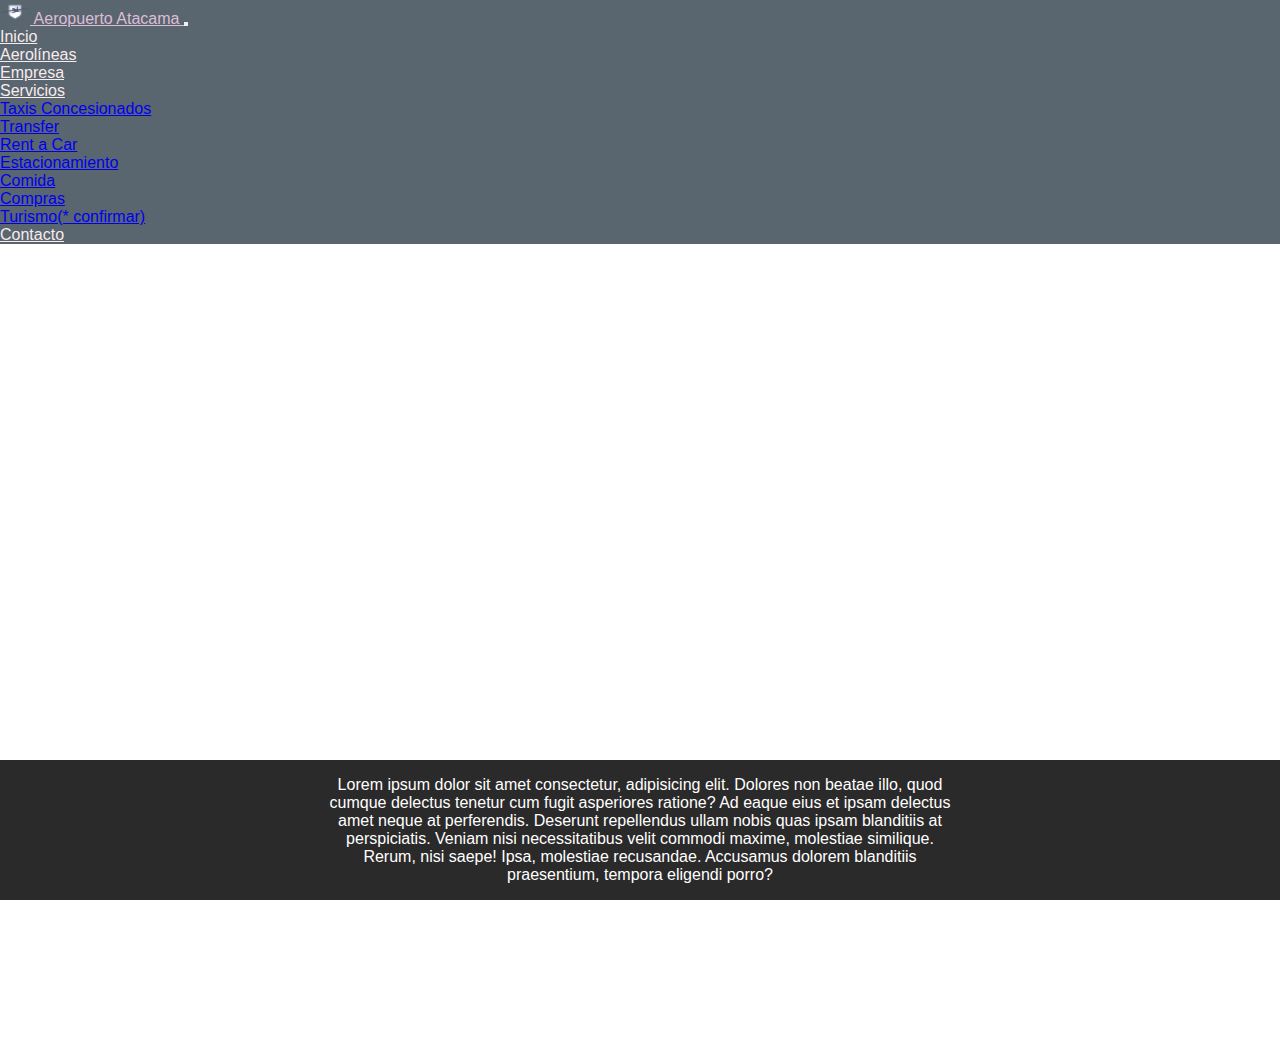
==== index.html @ 81ebadbf "22/06/2023 aeropuerto atacama" ====
<!DOCTYPE html>
<html lang="en">
<head>
    <meta charset="UTF-8">
    <meta name="viewport" content="width=device-width, initial-scale=1">
    <link rel="stylesheet" href="css/style.css">
    <link href="https://cdn.jsdelivr.net/npm/bootstrap@5.0.2/dist/css/bootstrap.min.css" rel="stylesheet" integrity="sha384-EVSTQN3/azprG1Anm3QDgpJLIm9Nao0Yz1ztcQTwFspd3yD65VohhpuuCOmLASjC" crossorigin="anonymous">
    <script src="https://cdn.jsdelivr.net/npm/bootstrap@5.0.2/dist/js/bootstrap.bundle.min.js" integrity="sha384-MrcW6ZMFYlzcLA8Nl+NtUVF0sA7MsXsP1UyJoMp4YLEuNSfAP+JcXn/tWtIaxVXM" crossorigin="anonymous"></script>
    <link rel="stylesheet" href="https://cdn.jsdelivr.net/npm/bootstrap-icons@1.10.2/font/bootstrap-icons.css" integrity="sha384-b6lVK+yci+bfDmaY1u0zE8YYJt0TZxLEAFyYSLHId4xoVvsrQu3INevFKo+Xir8e" crossorigin="anonymous">
    <title>Aeropuerto Atacama</title>
</head>
<body>
    <main class="main">
        <!-- Header / Parte superior-->
        <header class="header">
            <!-- NavBar / Menú de navegación-->
            <nav class="navbar navbar-expand-lg">
                <div class="container-fluid">
                    <!-- Damos logo y texto al menu -->
                  <a class="navbar-brand" href="#">
                    <img src="img/avion png.png" alt="" width="30" height="24" class="d-inline-block align-text-top"> Aeropuerto Atacama
                  </a>
                  <button class="navbar-toggler" type="button" data-bs-toggle="collapse" data-bs-target="#navbarSupportedContent" aria-controls="navbarSupportedContent" aria-expanded="false" aria-label="Toggle navigation">
                    <i class="bi bi-three-dots-vertical" style="color: white;;"></i>
                  </button>
                  <div class="collapse navbar-collapse" id="navbarSupportedContent">
                    <!-- Le damos las vista a navegar en el menu, inicio, Aerolineas, Emptresa, Servicios (servicios despliega un menu nuevo con varias opciones), Contacto -->
                    <ul class="navbar-nav ms-auto mb-2 mb-lg-0">
                      <li class="nav-item">
                        <a class="nav-link active" aria-current="page" href="index.html">Inicio</a>
                      </li>
                      <li class="nav-item">
                        <a class="nav-link active" href="aerolineas.html">Aerolíneas</a>
                      </li>
                      <li class="nav-item">
                        <a class="nav-link active" href="empresa.html">Empresa</a>
                      </li>
                      <li class="nav-item dropdown">
                        <a class="nav-link active dropdown-toggle" href="#" id="navbarDropdown" role="button" data-bs-toggle="dropdown" aria-expanded="false">
                          Servicios
                        </a>
                        <ul class="dropdown-menu" aria-labelledby="navbarDropdown">
                            <!-- Taxi, Transfer, RentACar, Estacionamiento, Comida, Compras -->
                        <li><a class="dropdown-item" href="taxis.html">Taxis Concesionados</a></li>
                        <li><a class="dropdown-item" href="transfer.html">Transfer</a></li>
                        <li><a class="dropdown-item" href="rentacar.html">Rent a Car</a></li>
                        <li><a class="dropdown-item" href="estacionamiento.html">Estacionamiento</a></li>
                        <li><a class="dropdown-item" href="comida.html">Comida</a></li>
                        <li><a class="dropdown-item" href="compras.html">Compras</a></li>
                        <li><a class="dropdown-item" href="turismo.html">Turismo(* confirmar)</a></li>
                        </ul>
                      </li>
                      <li class="nav-item">
                        <a class="nav-link active" href="contacto.html">Contacto</a>
                      </li>
                    </ul>
                  </div>
                </div>
            </nav>

        </header>
        <!-- Container con los 2 widgets-->
        <div class="container">
            <div class="row align-items-center">
                <div class="col">
                    <!-- Widget Avionio -->
                    <div class="avionio-widget">
                    <iframe frameborder="0" style="border:0; width: 100%; height: 95%; min-height: 650px; margin:0; padding:0;" src='https://www.avionio.com/widget/es/cpo/arrivals'></iframe></div>
                </div>
                    

                <div class="col">
                    <!-- Widget Reloj -->
                    <div class="cleanslate w24tz-current-time w24tz-middle" style="display: inline-block !important; visibility: hidden !important; min-width:300px !important; min-height:145px !important;"><p><a href="//24timezones.com/es_reloj/chile_copiapo_hora.php" style="text-decoration: none" class="clock24" id="tz24-1686928760-c211286-eyJob3VydHlwZSI6MTIsInNob3dkYXRlIjoiMSIsInNob3dzZWNvbmRzIjoiMSIsImNvbnRhaW5lcl9pZCI6ImNsb2NrX2Jsb2NrX2NiNjQ4YzdkNzhkNzBhMiIsInR5cGUiOiJkYiIsImxhbmciOiJlcyJ9" title="hora actual Copiapó" target="_blank" rel="nofollow">Copiapó</a></p><div id="clock_block_cb648c7d78d70a2"></div></div>
                    <script type="text/javascript" src="//w.24timezones.com/l.js" async></script>
                </div>
            </div>
        </div>

        <!-- Footer -->
        <footer class="footer">
            <p>
                Lorem ipsum dolor sit amet consectetur, adipisicing elit. Dolores non beatae illo, quod cumque delectus tenetur cum fugit asperiores ratione? Ad eaque eius et ipsam delectus amet neque at perferendis.
                Deserunt repellendus ullam nobis quas ipsam blanditiis at perspiciatis. Veniam nisi necessitatibus velit commodi maxime, molestiae similique. Rerum, nisi saepe! Ipsa, molestiae recusandae. Accusamus dolorem blanditiis praesentium, tempora eligendi porro?
            </p>
        </footer>

    </main>
</body>
</html>
---- css/style.css ----
* {
    margin: 0;
    padding: 0;
    box-sizing: border-box;
    font-family: sans-serif;
  }
  

.navbar{
    background-color: #59656F;
}
.navbar-text,
.navbar-brand,
.nav-link.active {
    color: #F7EBEC;
}

.navbar-text,
.navbar-brand,
.nav-link.active:hover {
    color: #DDBDD5;
}

.footer {
    background-color: grey;
    position: absolute;
    bottom: 0;
    width: 100%;
    height: 140px;
    background-color: rgb(43, 42, 42);
    align-items: center;
    justify-content: center;
    display: flex;
}
.footer p {
    color: white;
    text-align: center;
    max-width: 50%;
}


.page-footer {
    background-color: #59656F;
    color: white;
}

.page-footer a{
    color: white;
}

.page-footer a:hover{
    color: #DDBDD5;
    
}

.contenedor_aerolineas{
    display: flex;
    justify-content: center;
    align-items: center;
    height: 100vh;
}
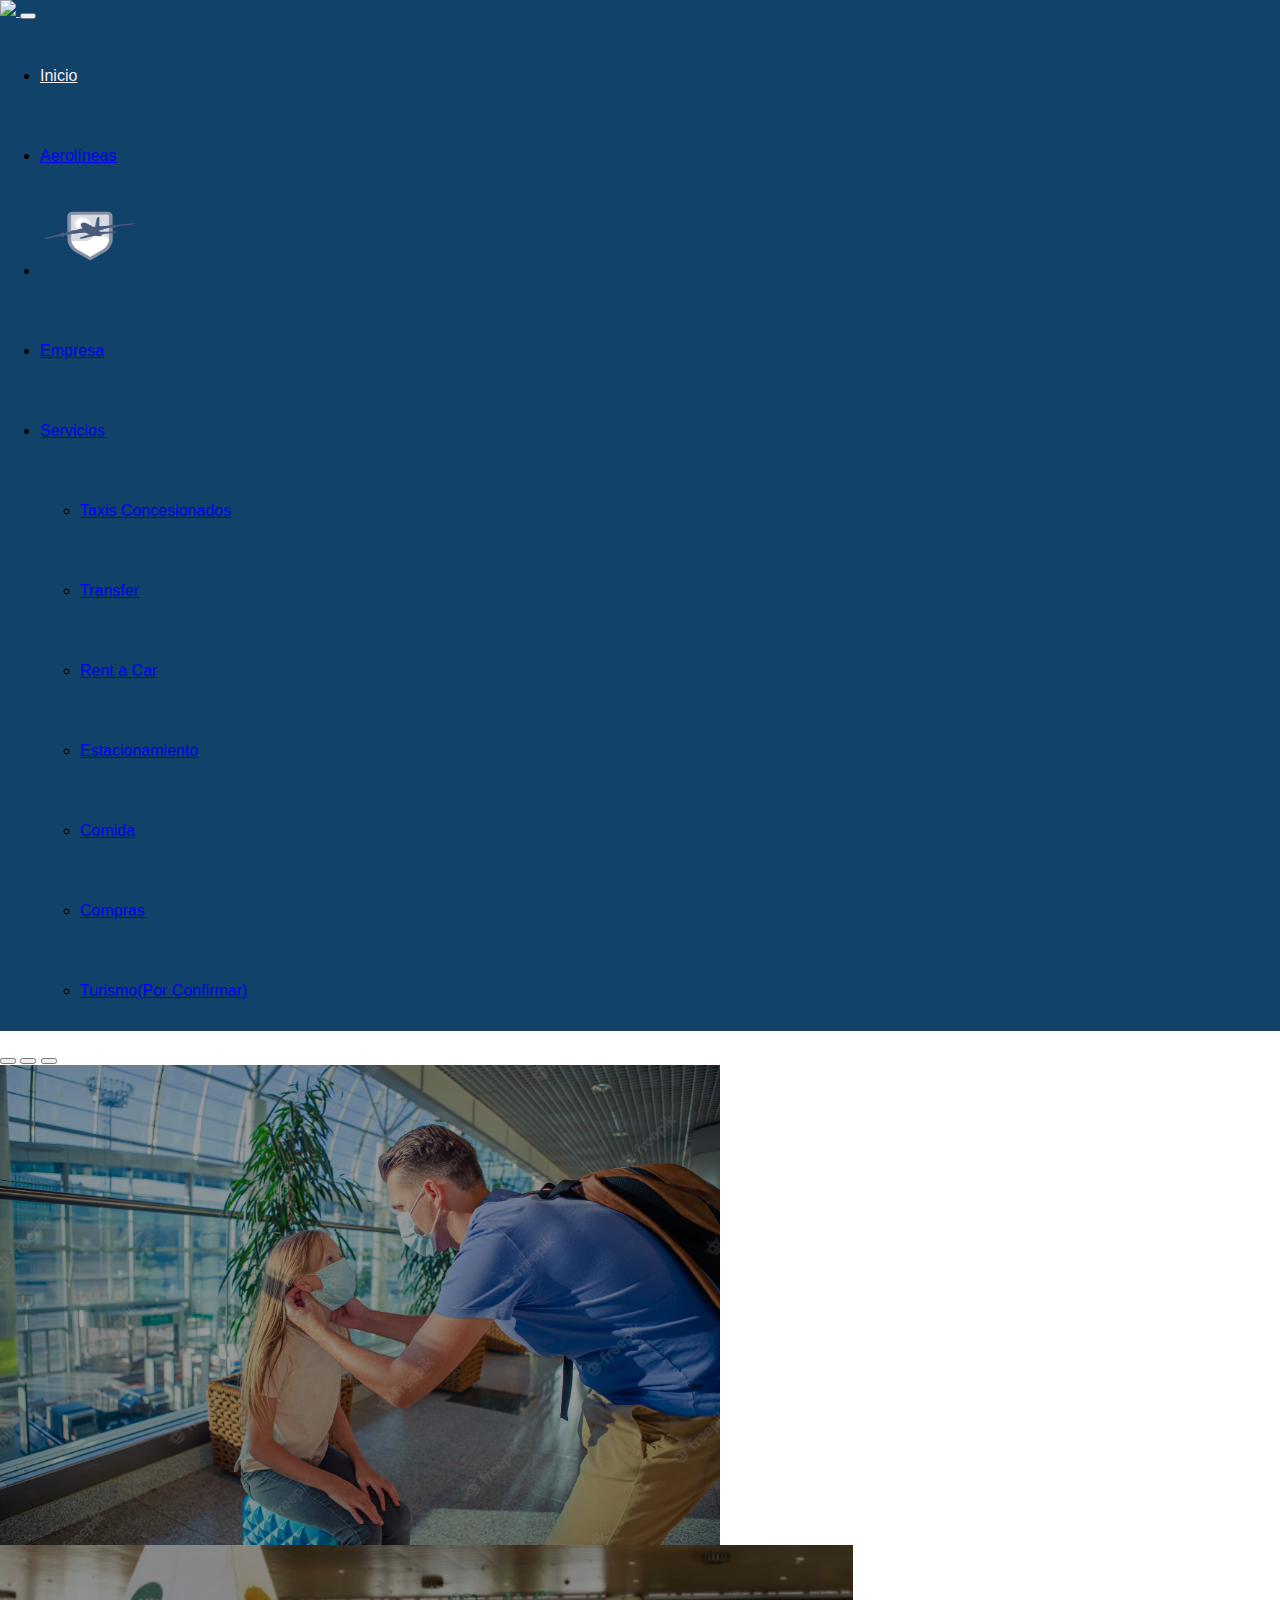
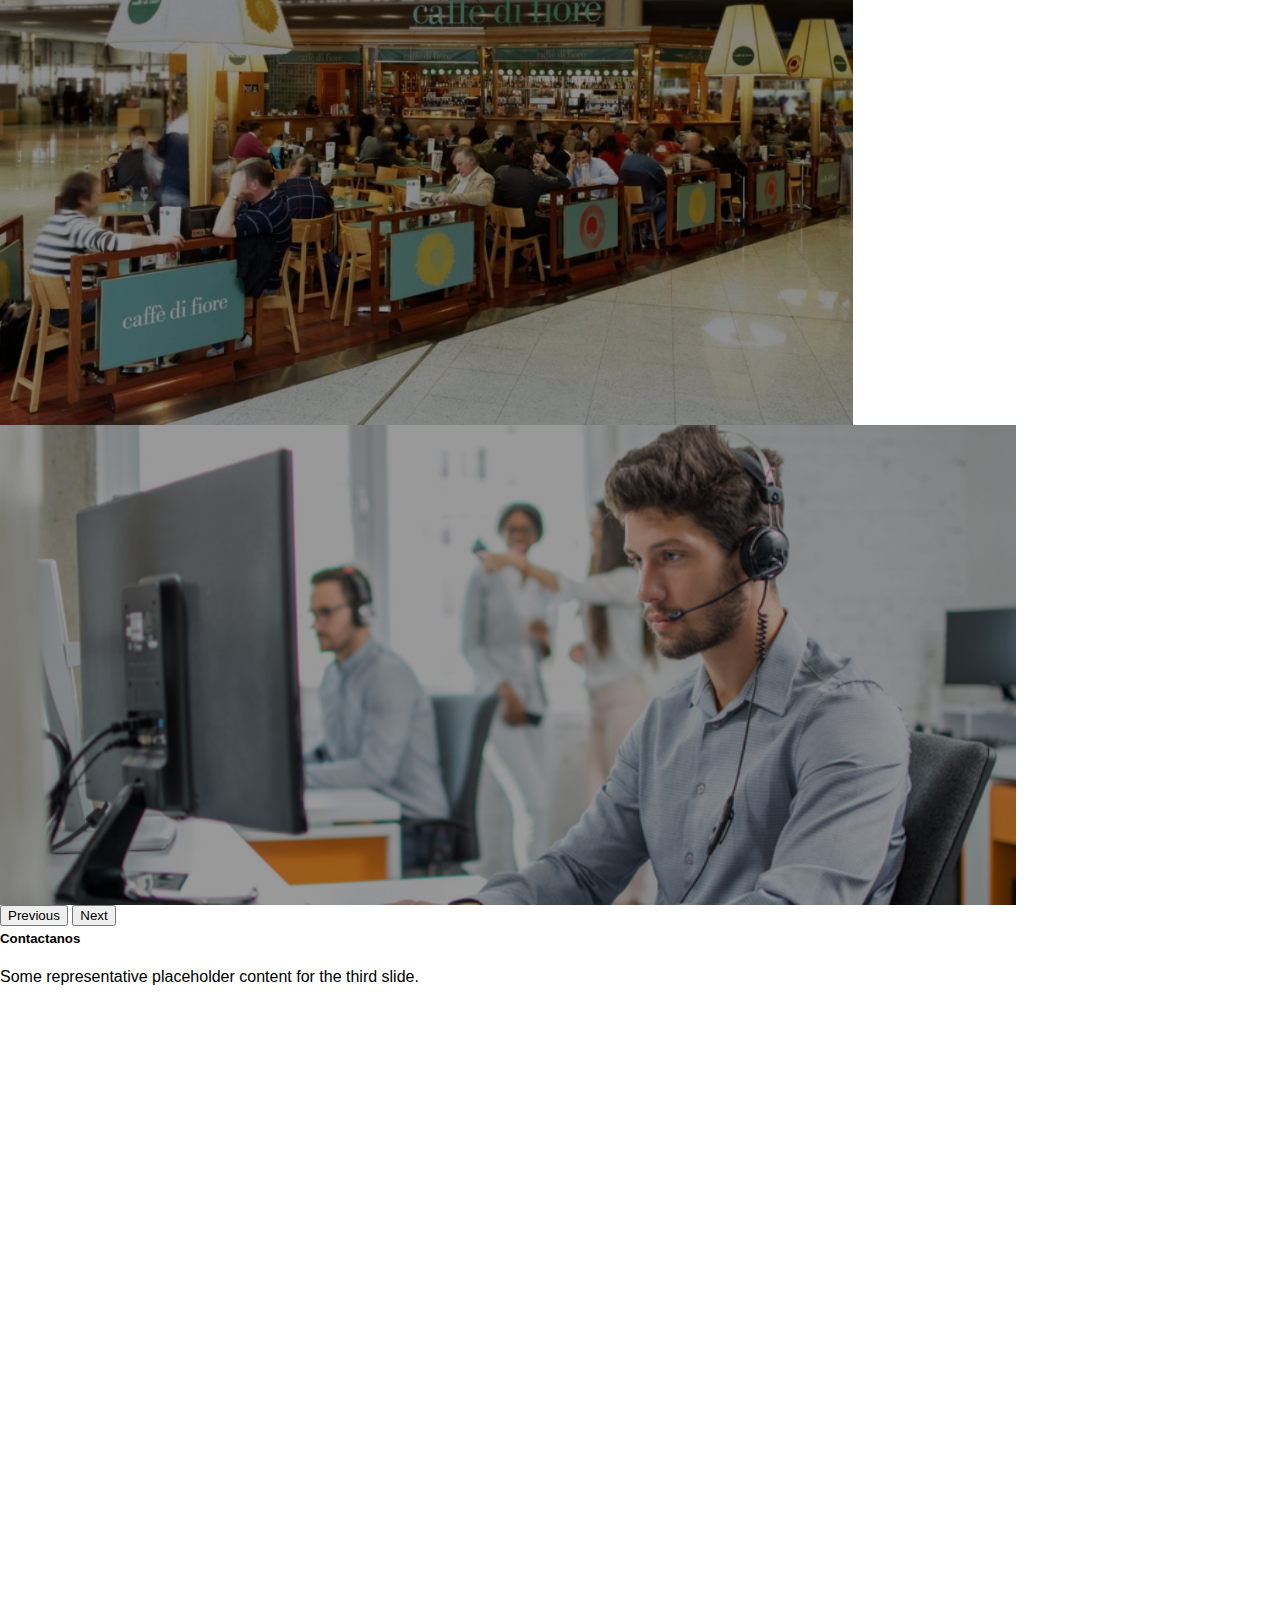
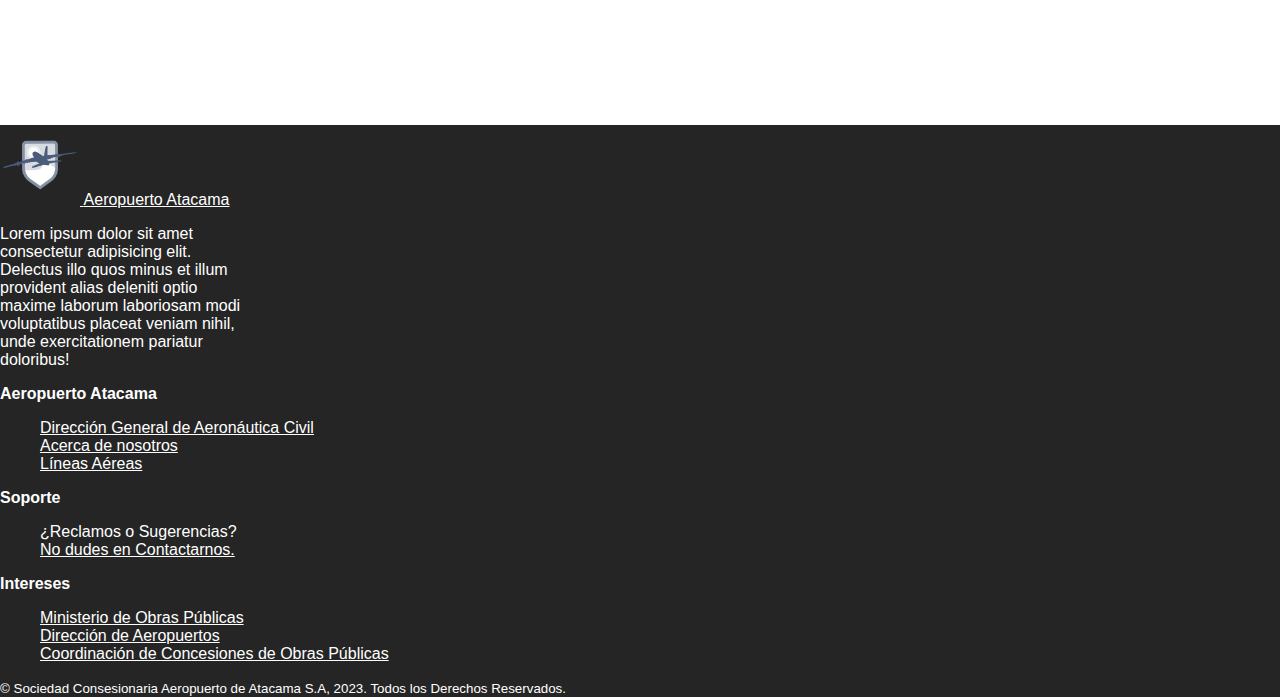
==== commit 0c9a2941: "07/07/2023 avance en oficina" ====
--- a/index.html
+++ b/index.html
@@ -14,51 +14,96 @@
         <!-- Header / Parte superior-->
         <header class="header">
             <!-- NavBar / Menú de navegación-->
-            <nav class="navbar navbar-expand-lg">
-                <div class="container-fluid">
-                    <!-- Damos logo y texto al menu -->
-                  <a class="navbar-brand" href="#">
-                    <img src="img/avion png.png" alt="" width="30" height="24" class="d-inline-block align-text-top"> Aeropuerto Atacama
-                  </a>
-                  <button class="navbar-toggler" type="button" data-bs-toggle="collapse" data-bs-target="#navbarSupportedContent" aria-controls="navbarSupportedContent" aria-expanded="false" aria-label="Toggle navigation">
-                    <i class="bi bi-three-dots-vertical" style="color: white;;"></i>
-                  </button>
-                  <div class="collapse navbar-collapse" id="navbarSupportedContent">
-                    <!-- Le damos las vista a navegar en el menu, inicio, Aerolineas, Emptresa, Servicios (servicios despliega un menu nuevo con varias opciones), Contacto -->
-                    <ul class="navbar-nav ms-auto mb-2 mb-lg-0">
-                      <li class="nav-item">
-                        <a class="nav-link active" aria-current="page" href="index.html">Inicio</a>
-                      </li>
-                      <li class="nav-item">
-                        <a class="nav-link active" href="aerolineas.html">Aerolíneas</a>
-                      </li>
-                      <li class="nav-item">
-                        <a class="nav-link active" href="empresa.html">Empresa</a>
-                      </li>
-                      <li class="nav-item dropdown">
-                        <a class="nav-link active dropdown-toggle" href="#" id="navbarDropdown" role="button" data-bs-toggle="dropdown" aria-expanded="false">
-                          Servicios
-                        </a>
-                        <ul class="dropdown-menu" aria-labelledby="navbarDropdown">
-                            <!-- Taxi, Transfer, RentACar, Estacionamiento, Comida, Compras -->
+            <nav class="navbar navbar-expand-lg navbar-dark p-3 " id="headerNav">
+              <div class="container-fluid">
+                <a class="navbar-brand d-block d-lg-none" href="#">
+                  <img src="/static_files/images/logos/logo_2_white.png" height="80" />
+                </a>
+                <button class="navbar-toggler" type="button" data-bs-toggle="collapse" data-bs-target="#navbarNavDropdown" aria-controls="navbarNavDropdown" aria-expanded="false" aria-label="Toggle navigation">
+                  <span class="navbar-toggler-icon"></span>
+                </button>
+            
+                <div class=" collapse navbar-collapse" id="navbarNavDropdown">
+                  <ul class="navbar-nav mx-auto ">
+                    <li class="nav-item">
+                      <a class="nav-link mx-2 active" aria-current="page" href="index.html">Inicio</a>
+                    </li>
+                    <li class="nav-item">
+                      <a class="nav-link mx-2" href="aerolineas.html">Aerolíneas</a>
+                    </li>
+                    <li class="nav-item d-none d-lg-block">
+                      <a class="nav-link mx-2" href="index.html">
+                        <img src="img/avion png.png" height="80" width="100px" />
+                      </a>
+                    </li>
+                    <li class="nav-item">
+                      <a class="nav-link mx-2" href="empresa.html">Empresa</a>
+                    </li>
+                    <li class="nav-item dropdown">
+                      <a class="nav-link mx-2 dropdown-toggle" href="#" id="navbarDropdownMenuLink" role="button" data-bs-toggle="dropdown" aria-expanded="false">
+                        Servicios
+                      </a>
+                      <ul class="dropdown-menu" aria-labelledby="navbarDropdownMenuLink">
                         <li><a class="dropdown-item" href="taxis.html">Taxis Concesionados</a></li>
                         <li><a class="dropdown-item" href="transfer.html">Transfer</a></li>
                         <li><a class="dropdown-item" href="rentacar.html">Rent a Car</a></li>
                         <li><a class="dropdown-item" href="estacionamiento.html">Estacionamiento</a></li>
                         <li><a class="dropdown-item" href="comida.html">Comida</a></li>
                         <li><a class="dropdown-item" href="compras.html">Compras</a></li>
-                        <li><a class="dropdown-item" href="turismo.html">Turismo(* confirmar)</a></li>
-                        </ul>
-                      </li>
-                      <li class="nav-item">
-                        <a class="nav-link active" href="contacto.html">Contacto</a>
-                      </li>
-                    </ul>
-                  </div>
+                        <li><a class="dropdown-item" href="turismo.html">Turismo(Por Confirmar)</a></li>
+                      </ul>
+                    </li>
+                  </ul>
                 </div>
+              </div>
             </nav>
 
         </header>
+
+        <!-- Carousel imagenes y texto-->
+        <div id="hero-carousel" class="carousel slide" data-bs-ride="carousel">
+          <div class="carousel-indicators">
+            <button type="button" data-bs-target="#hero-carousel" data-bs-slide-to="0" class="active" aria-current="true" aria-label="Slide 1"></button>
+            <button type="button" data-bs-target="#hero-carousel" data-bs-slide-to="1" aria-label="Slide 2"></button>
+            <button type="button" data-bs-target="#hero-carousel" data-bs-slide-to="2" aria-label="Slide 3"></button>
+          </div>
+          <div class="carousel-inner">
+            <div class="carousel-item active c-item">
+              <img src="img/fam mascarilla.avif" class="d-block w-100 c-img" alt="cuidemonos">
+              <div class="carousel-caption ">
+                <h5 class="fs-3 text-uppercase fw-bolder">Cuidemonos entre todos</h5>
+                <p>Some representative placeholder content for the first slide.</p>
+              </div>
+            </div>
+            <div class="carousel-item c-item">
+              <img src="img/bar aeropuerto.webp" class="d-block w-100 c-img" alt="bar-aeropuerto">
+              <div class="carousel-caption">
+                <h5 class="fs-3 text-uppercase fw-bolder">Revisa nuestros servicios</h5>
+                <p>Some representative placeholder content for the second slide.</p>
+              </div>
+            </div>
+            <div class="carousel-item c-item">
+              <img src="img/soporte infor.jpg" class="d-block w-100 c-img" alt="Contacto">
+              <div class="carousel-caption">
+                <h5 class="fs-3 text-uppercase fw-bolder">Contactanos</h5>
+                <p>Some representative placeholder content for the third slide.</p>
+              </div>
+            </div>
+          </div>
+          <button class="carousel-control-prev" type="button" data-bs-target="#hero-carousel" data-bs-slide="prev">
+            <span class="carousel-control-prev-icon" aria-hidden="true"></span>
+            <span class="visually-hidden">Previous</span>
+          </button>
+          <button class="carousel-control-next" type="button" data-bs-target="#hero-carousel" data-bs-slide="next">
+            <span class="carousel-control-next-icon" aria-hidden="true"></span>
+            <span class="visually-hidden">Next</span>
+          </button>
+        </div>
+
+
+
+
+
         <!-- Container con los 2 widgets-->
         <div class="container">
             <div class="row align-items-center">
@@ -78,12 +123,62 @@
         </div>
 
         <!-- Footer -->
-        <footer class="footer">
-            <p>
-                Lorem ipsum dolor sit amet consectetur, adipisicing elit. Dolores non beatae illo, quod cumque delectus tenetur cum fugit asperiores ratione? Ad eaque eius et ipsam delectus amet neque at perferendis.
-                Deserunt repellendus ullam nobis quas ipsam blanditiis at perspiciatis. Veniam nisi necessitatibus velit commodi maxime, molestiae similique. Rerum, nisi saepe! Ipsa, molestiae recusandae. Accusamus dolorem blanditiis praesentium, tempora eligendi porro?
-            </p>
-        </footer>
+        <div class="blockcode">
+          
+          <footer class="page-footer">
+            <div class="d-flex flex-column mx-auto py-5" style="width: 80%">
+              <div class="d-flex flex-wrap justify-content-between">
+                <div>
+                  <a href="/#" class="d-flex align-items-center p-0">
+                    <img alt="logo" src="img/avion png.png" width="80px" />
+                    <span class="ms-3 h5 font-weight-bold">Aeropuerto Atacama</span>
+                  </a>
+                  <p class="my-3" style="width: 250px">
+                    Lorem ipsum dolor sit amet consectetur adipisicing elit. Delectus illo quos minus et illum provident alias deleniti optio maxime laborum laboriosam modi voluptatibus placeat veniam nihil, unde exercitationem pariatur doloribus!
+                  </p>
+                </div>
+                <div>
+                  <p class="h5 mb-4" style="font-weight: 600">Aeropuerto Atacama</p>
+                  <ul class="p-0" style="list-style: none; cursor: pointer">
+                    <li class="my-2">
+                      <a class="" href="https://www.dgac.gob.cl/" target="_blank">Dirección General de Aeronáutica Civil</a>
+                    </li>
+                    <li class="my-2">
+                      <a class="" href="empresa.html">Acerca de nosotros</a>
+                    </li>
+                    <li class="my-2"><a class="" href="aerolineas.html">Líneas Aéreas</a></li>
+                  </ul>
+                </div>
+                <div>
+                  <p class="h5 mb-4" style="font-weight: 600">Soporte</p>
+                  <ul class="p-0" style="list-style: none;">
+                    <li class="my-2">
+                      <!-- <a class="text-dark" href="contacto.html">¿Reclamos o Sugerencias? <br> <span style="text-decoration: none;">No dudes en contactarnos.</span></a> -->
+                      <p class="">¿Reclamos o Sugerencias? <br> <span><a href="contacto.html" class="">No dudes en Contactarnos.</a></span></p>
+                    </li>
+                  </ul>
+                </div>
+                <div>
+                  <p class="h5 mb-4" style="font-weight: 600">Intereses</p>
+                  <ul class="p-0" style="list-style: none; cursor: pointer">
+                    <li class="my-2">
+                      <a class="" href="https://www.mop.gob.cl/" target="_blank">Ministerio de Obras Públicas</a>
+                    </li>
+                    <li class="my-2">
+                      <a class="" href="https://aeropuertos.mop.gob.cl/Paginas/default.aspx" target="_blank">Dirección de Aeropuertos</a>
+                    </li>
+                    <li class="my-2">
+                      <a class="" href="https://www.mop.gob.cl/category/direccion/direccion-general-de-concesiones-de-obras-publicas/" target="_blank">Coordinación de Concesiones de Obras Públicas</a>
+                    </li>
+                  </ul>
+                </div>
+              </div>
+              <div class="text-center mt-4">
+                <small>&copy; Sociedad Consesionaria Aeropuerto de Atacama S.A, 2023. Todos los Derechos Reservados.</small>
+              </div>
+            </div>
+          </footer>
+        </div>
 
     </main>
 </body>
--- a/css/style.css
+++ b/css/style.css
@@ -1,4 +1,4 @@
-* {
+body{
     margin: 0;
     padding: 0;
     box-sizing: border-box;
@@ -7,7 +7,7 @@
   
 
 .navbar{
-    background-color: #59656F;
+    background-color: #114269;
 }
 .navbar-text,
 .navbar-brand,
@@ -40,7 +40,7 @@
 
 
 .page-footer {
-    background-color: #59656F;
+    background-color: #252525;
     color: white;
 }
 
@@ -58,4 +58,51 @@
     justify-content: center;
     align-items: center;
     height: 100vh;
-}+    text-align: center;
+}
+
+/* Comidas */
+.cream-bg {
+    background-color: rgb(240, 237, 237);
+    padding-top: 2rem;
+    padding-bottom: 2rem;
+}
+
+.card-img{
+    width: 200px;
+    height: 100px;
+    object-fit: fill;
+    border-bottom-right-radius: 0px;
+}
+
+/* Comidas 2 */
+
+
+/* Masthead banner en las paginas*/
+.masthead{
+    background-size: cover;
+    min-height: 35vh;
+    position: relative;
+    color: white;
+    text-shadow: 2px 2px 2px rbga(0,0,0,.2);
+}
+
+
+/* Carousel */
+
+.c-item{
+    height: 480px;
+}
+
+.c-img{
+    height: 100%;
+    object-fit: cover;
+    filter: brightness(0.6);
+}
+/* Navbar  */
+
+@media screen and (min-width:992px){
+    .nav-item {
+    line-height:80px;
+    }
+  }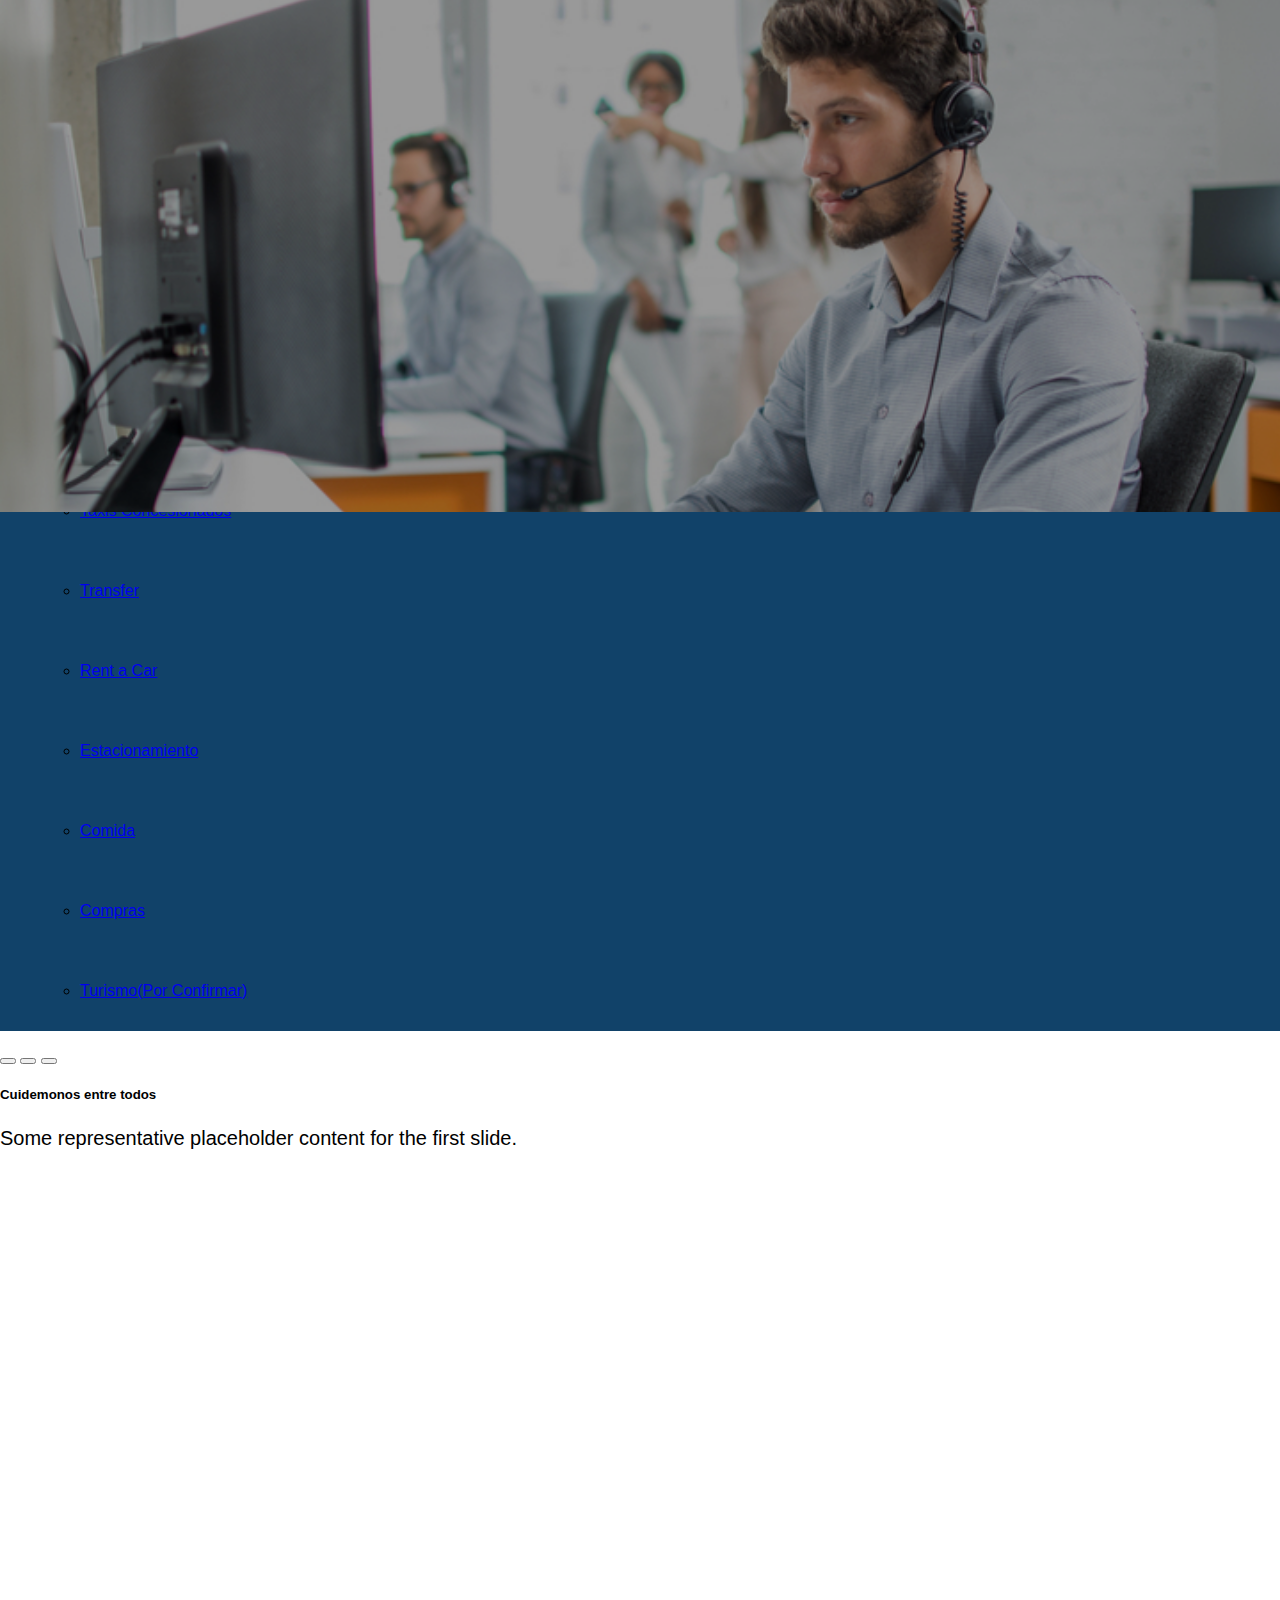
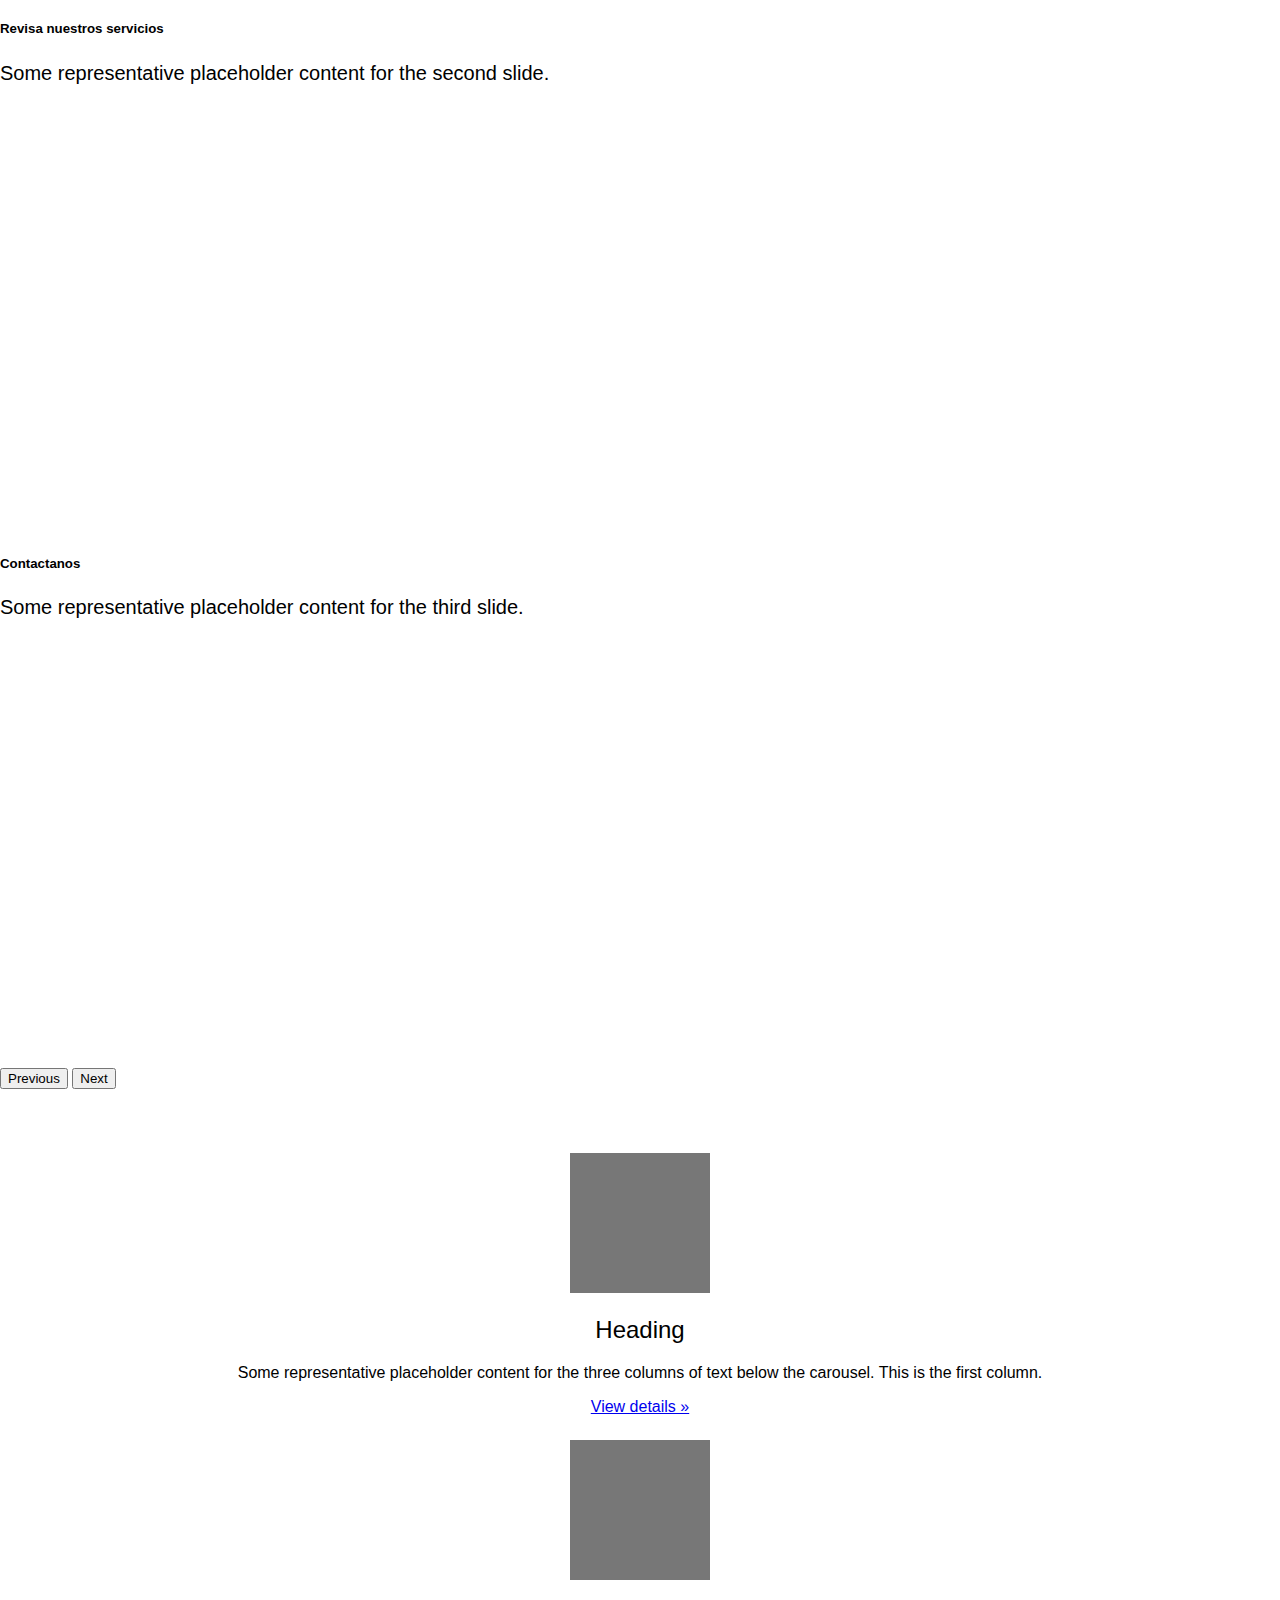
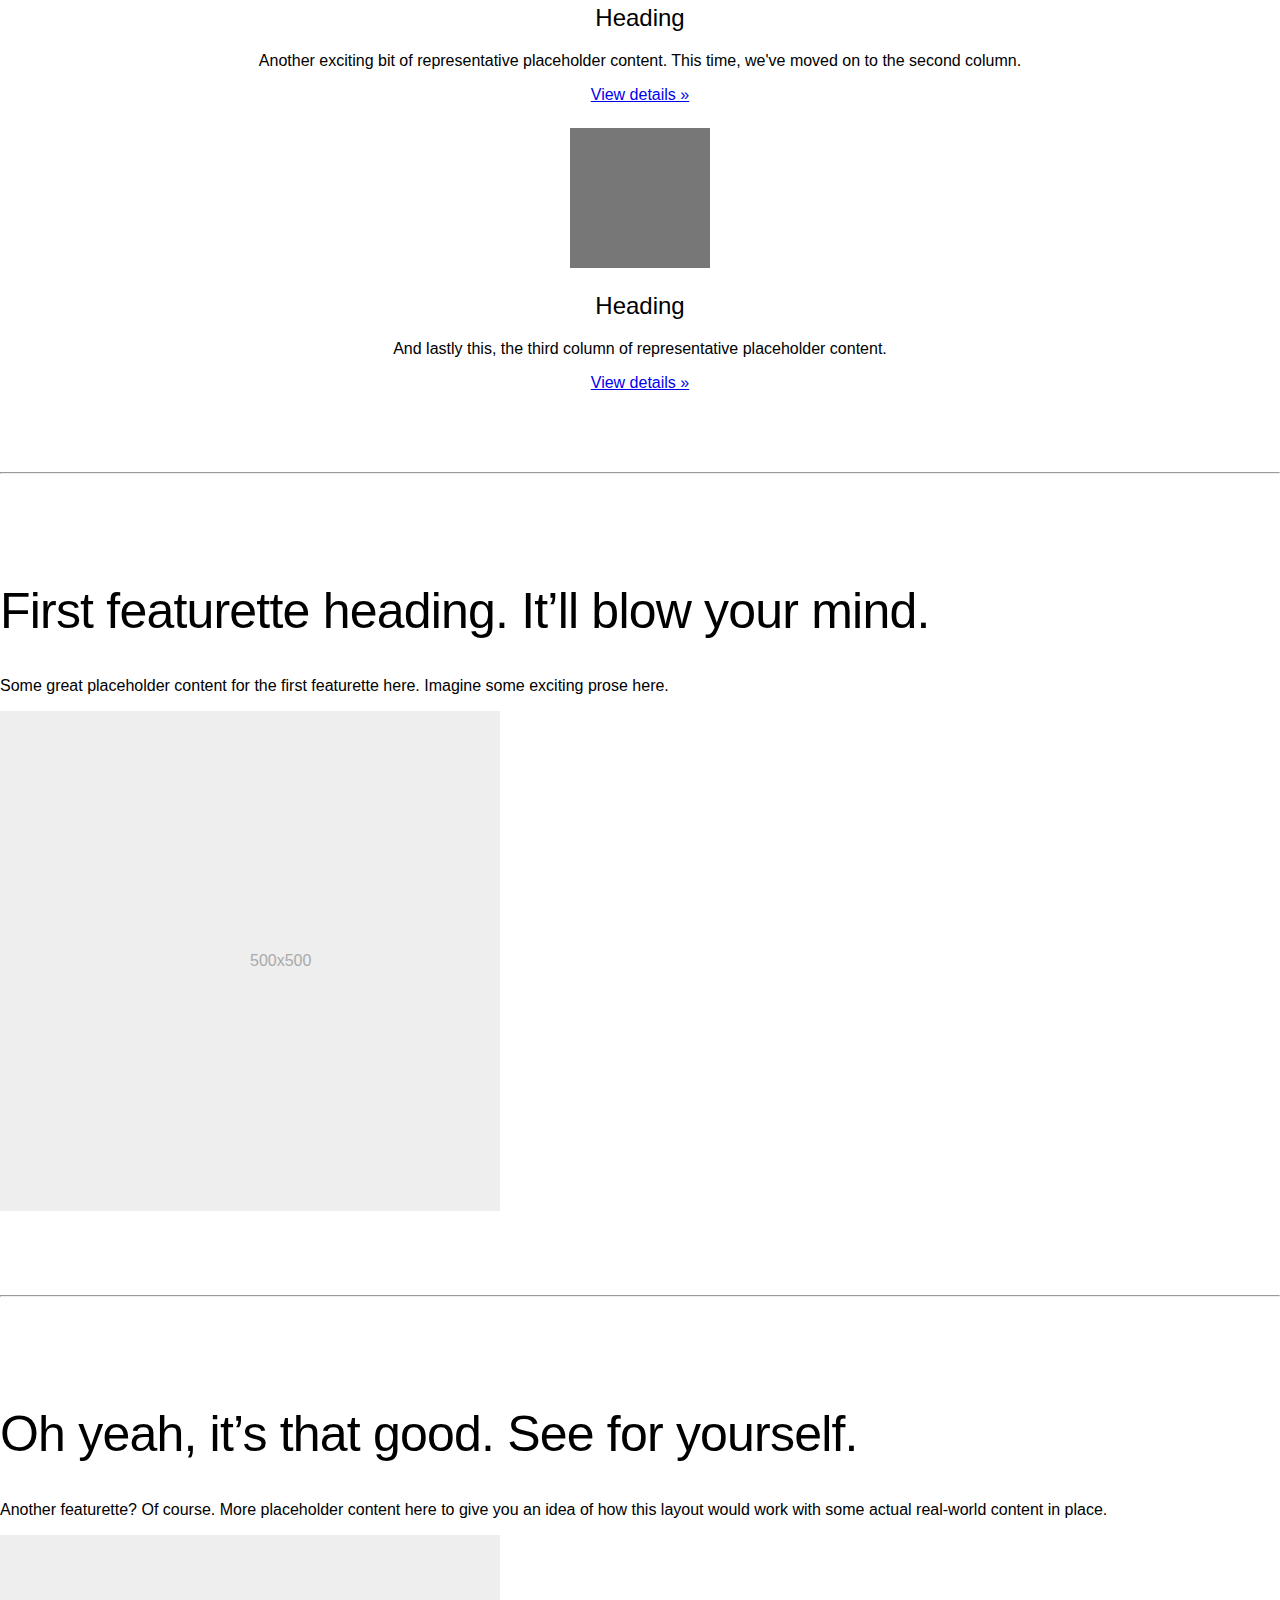
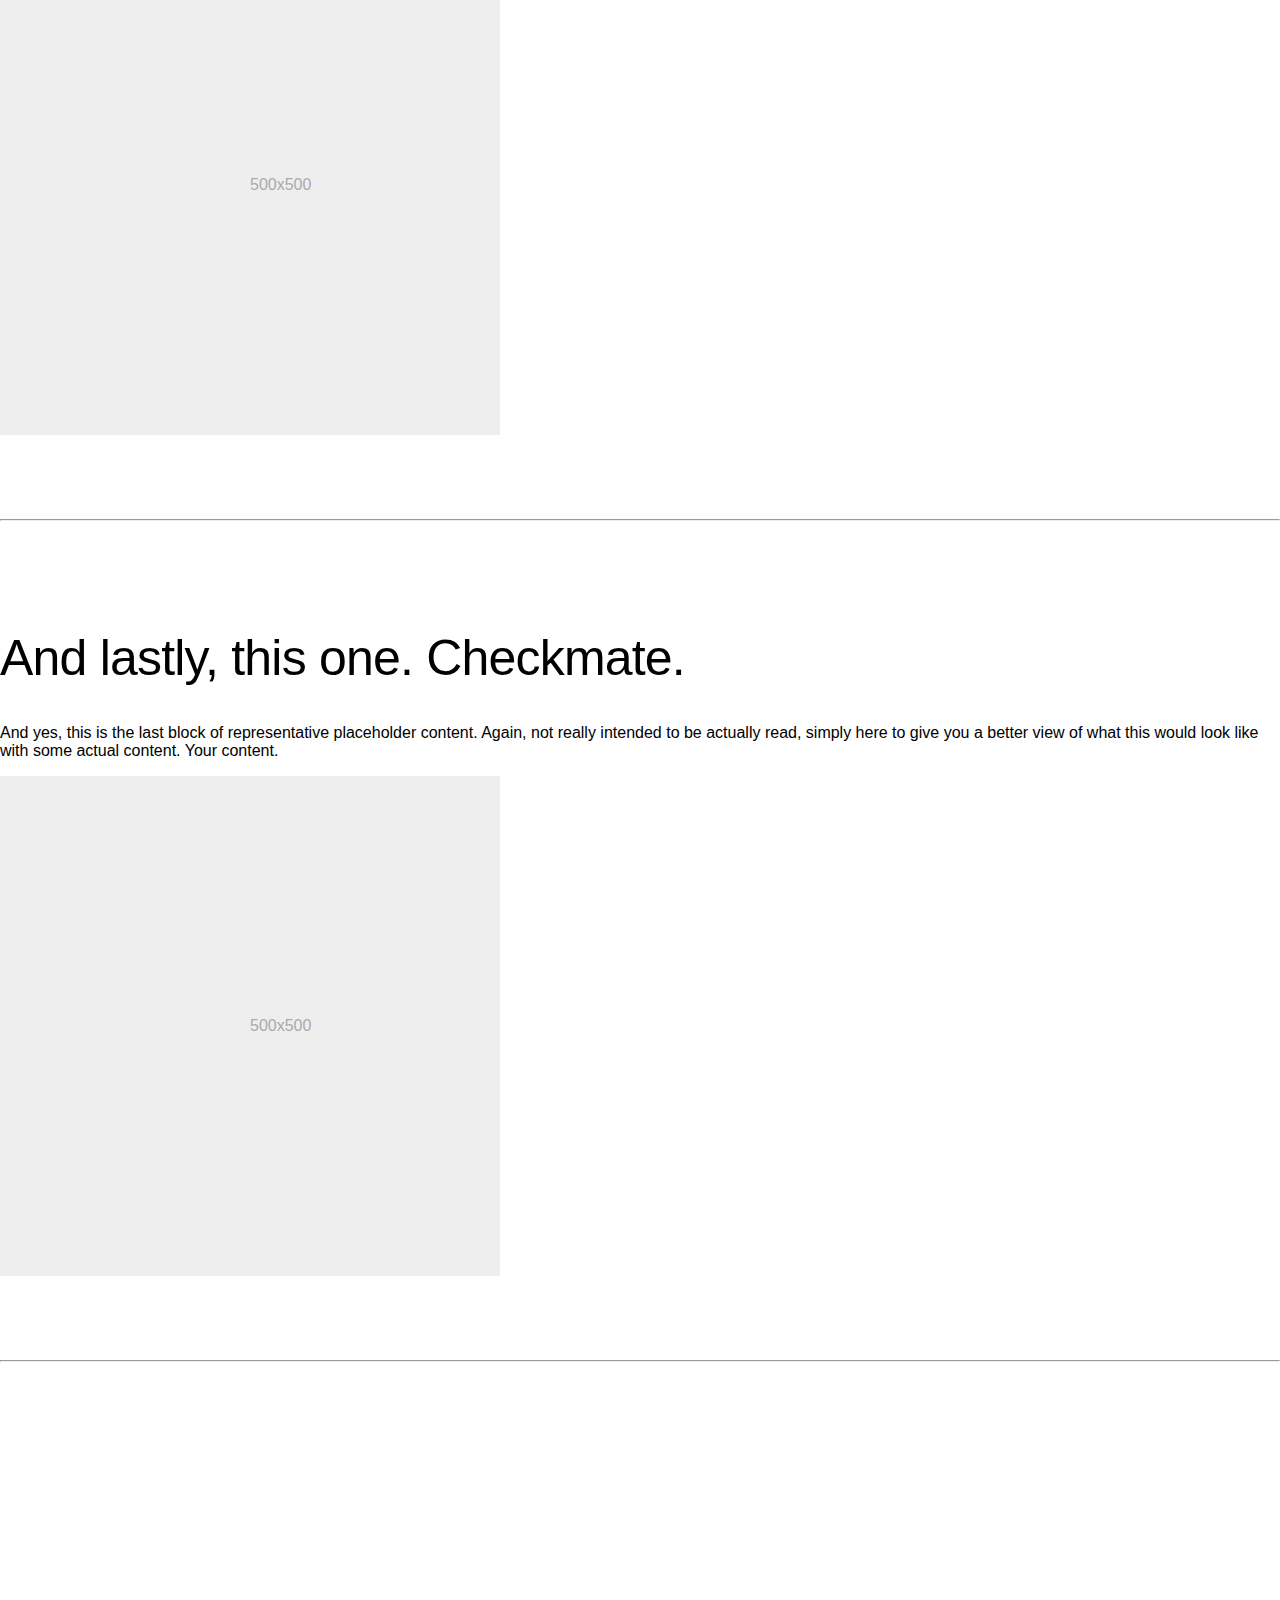
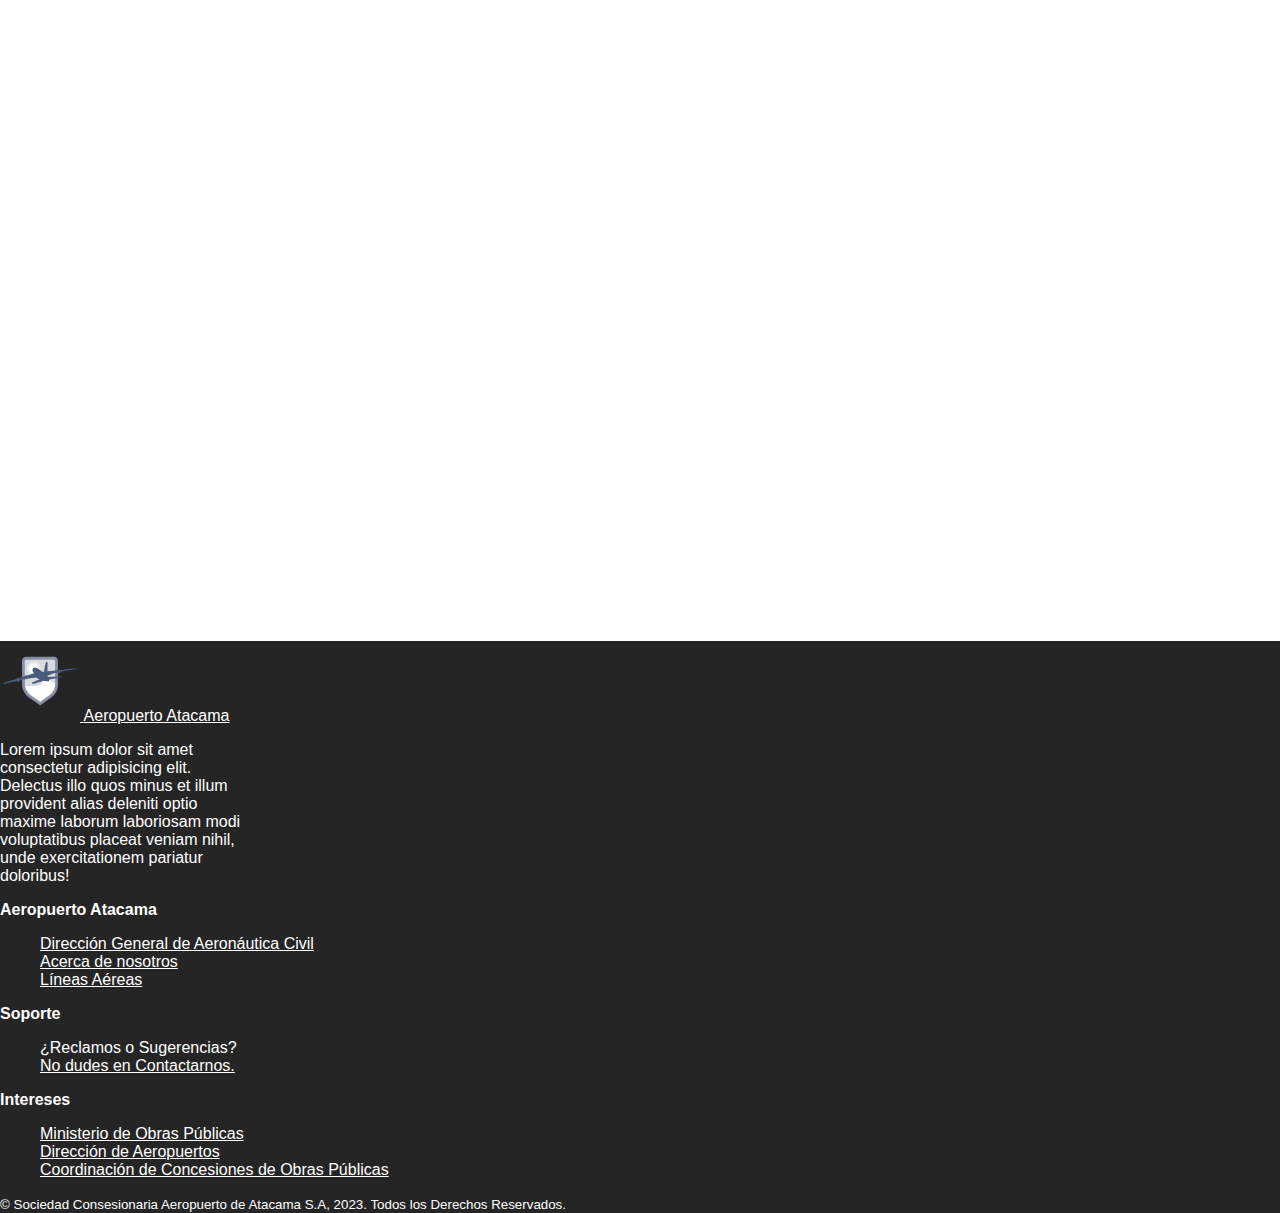
==== commit 80041647: "updated 01/08/2023" ====
--- a/index.html
+++ b/index.html
@@ -1,190 +1,342 @@
 <!DOCTYPE html>
 <html lang="en">
+
 <head>
-    <meta charset="UTF-8">
-    <meta name="viewport" content="width=device-width, initial-scale=1">
-    <link rel="stylesheet" href="css/style.css">
-    <link href="https://cdn.jsdelivr.net/npm/bootstrap@5.0.2/dist/css/bootstrap.min.css" rel="stylesheet" integrity="sha384-EVSTQN3/azprG1Anm3QDgpJLIm9Nao0Yz1ztcQTwFspd3yD65VohhpuuCOmLASjC" crossorigin="anonymous">
-    <script src="https://cdn.jsdelivr.net/npm/bootstrap@5.0.2/dist/js/bootstrap.bundle.min.js" integrity="sha384-MrcW6ZMFYlzcLA8Nl+NtUVF0sA7MsXsP1UyJoMp4YLEuNSfAP+JcXn/tWtIaxVXM" crossorigin="anonymous"></script>
-    <link rel="stylesheet" href="https://cdn.jsdelivr.net/npm/bootstrap-icons@1.10.2/font/bootstrap-icons.css" integrity="sha384-b6lVK+yci+bfDmaY1u0zE8YYJt0TZxLEAFyYSLHId4xoVvsrQu3INevFKo+Xir8e" crossorigin="anonymous">
-    <title>Aeropuerto Atacama</title>
+  <meta charset="UTF-8">
+  <meta name="viewport" content="width=device-width, initial-scale=1">
+  <link rel="stylesheet" href="css/style.css">
+  <link href="https://cdn.jsdelivr.net/npm/bootstrap@5.0.2/dist/css/bootstrap.min.css" rel="stylesheet"
+    integrity="sha384-EVSTQN3/azprG1Anm3QDgpJLIm9Nao0Yz1ztcQTwFspd3yD65VohhpuuCOmLASjC" crossorigin="anonymous">
+  <link rel="stylesheet" href="https://cdn.jsdelivr.net/npm/bootstrap-icons@1.10.2/font/bootstrap-icons.css"
+    integrity="sha384-b6lVK+yci+bfDmaY1u0zE8YYJt0TZxLEAFyYSLHId4xoVvsrQu3INevFKo+Xir8e" crossorigin="anonymous">
+  <link rel="stylesheet" href="css/carousel.css">
+  <title>Aeropuerto Atacama</title>
 </head>
+
 <body>
-    <main class="main">
-        <!-- Header / Parte superior-->
-        <header class="header">
-            <!-- NavBar / Menú de navegación-->
-            <nav class="navbar navbar-expand-lg navbar-dark p-3 " id="headerNav">
-              <div class="container-fluid">
-                <a class="navbar-brand d-block d-lg-none" href="#">
-                  <img src="/static_files/images/logos/logo_2_white.png" height="80" />
+  <main class="main">
+    <!-- Header / Parte superior-->
+    <header class="header">
+      <!-- NavBar / Menú de navegación-->
+      <nav class="navbar navbar-expand-lg navbar-dark p-3 " id="headerNav">
+        <div class="container-fluid">
+          <a class="navbar-brand d-block d-lg-none" href="#">
+            <img src="/static_files/images/logos/logo_2_white.png" height="80" />
+          </a>
+          <button class="navbar-toggler" type="button" data-bs-toggle="collapse" data-bs-target="#navbarNavDropdown"
+            aria-controls="navbarNavDropdown" aria-expanded="false" aria-label="Toggle navigation">
+            <span class="navbar-toggler-icon"></span>
+          </button>
+
+          <div class=" collapse navbar-collapse" id="navbarNavDropdown">
+            <ul class="navbar-nav mx-auto ">
+              <li class="nav-item">
+                <a class="nav-link mx-2 active" aria-current="page" href="index.html">Inicio</a>
+              </li>
+              <li class="nav-item">
+                <a class="nav-link mx-2" href="aerolineas.html">Aerolíneas</a>
+              </li>
+              <li class="nav-item d-none d-lg-block">
+                <a class="nav-link mx-2" href="index.html">
+                  <img src="img/avion png.png" height="80" width="100px" />
                 </a>
-                <button class="navbar-toggler" type="button" data-bs-toggle="collapse" data-bs-target="#navbarNavDropdown" aria-controls="navbarNavDropdown" aria-expanded="false" aria-label="Toggle navigation">
-                  <span class="navbar-toggler-icon"></span>
-                </button>
-            
-                <div class=" collapse navbar-collapse" id="navbarNavDropdown">
-                  <ul class="navbar-nav mx-auto ">
-                    <li class="nav-item">
-                      <a class="nav-link mx-2 active" aria-current="page" href="index.html">Inicio</a>
-                    </li>
-                    <li class="nav-item">
-                      <a class="nav-link mx-2" href="aerolineas.html">Aerolíneas</a>
-                    </li>
-                    <li class="nav-item d-none d-lg-block">
-                      <a class="nav-link mx-2" href="index.html">
-                        <img src="img/avion png.png" height="80" width="100px" />
-                      </a>
-                    </li>
-                    <li class="nav-item">
-                      <a class="nav-link mx-2" href="empresa.html">Empresa</a>
-                    </li>
-                    <li class="nav-item dropdown">
-                      <a class="nav-link mx-2 dropdown-toggle" href="#" id="navbarDropdownMenuLink" role="button" data-bs-toggle="dropdown" aria-expanded="false">
-                        Servicios
-                      </a>
-                      <ul class="dropdown-menu" aria-labelledby="navbarDropdownMenuLink">
-                        <li><a class="dropdown-item" href="taxis.html">Taxis Concesionados</a></li>
-                        <li><a class="dropdown-item" href="transfer.html">Transfer</a></li>
-                        <li><a class="dropdown-item" href="rentacar.html">Rent a Car</a></li>
-                        <li><a class="dropdown-item" href="estacionamiento.html">Estacionamiento</a></li>
-                        <li><a class="dropdown-item" href="comida.html">Comida</a></li>
-                        <li><a class="dropdown-item" href="compras.html">Compras</a></li>
-                        <li><a class="dropdown-item" href="turismo.html">Turismo(Por Confirmar)</a></li>
-                      </ul>
-                    </li>
-                  </ul>
-                </div>
+              </li>
+              <li class="nav-item">
+                <a class="nav-link mx-2" href="empresa.html">Empresa</a>
+              </li>
+              <li class="nav-item dropdown">
+                <a class="nav-link mx-2 dropdown-toggle" href="#" id="navbarDropdownMenuLink" role="button"
+                  data-bs-toggle="dropdown" aria-expanded="false">
+                  Servicios
+                </a>
+                <ul class="dropdown-menu" aria-labelledby="navbarDropdownMenuLink">
+                  <li><a class="dropdown-item" href="taxis.html">Taxis Concesionados</a></li>
+                  <li><a class="dropdown-item" href="transfer.html">Transfer</a></li>
+                  <li><a class="dropdown-item" href="rentacar.html">Rent a Car</a></li>
+                  <li><a class="dropdown-item" href="estacionamiento.html">Estacionamiento</a></li>
+                  <li><a class="dropdown-item" href="comida.html">Comida</a></li>
+                  <li><a class="dropdown-item" href="compras.html">Compras</a></li>
+                  <li><a class="dropdown-item" href="turismo.html">Turismo(Por Confirmar)</a></li>
+                </ul>
+              </li>
+            </ul>
+          </div>
+        </div>
+      </nav>
+    </header>
+
+    <main>
+
+      <!-- Carousel imagenes y texto-->
+      <div id="hero-carousel" class="carousel slide" data-bs-ride="carousel">
+        <div class="carousel-indicators">
+          <button type="button" data-bs-target="#hero-carousel" data-bs-slide-to="0" class="active" aria-current="true"
+            aria-label="Slide 1"></button>
+          <button type="button" data-bs-target="#hero-carousel" data-bs-slide-to="1" aria-label="Slide 2"></button>
+          <button type="button" data-bs-target="#hero-carousel" data-bs-slide-to="2" aria-label="Slide 3"></button>
+        </div>
+        <div class="carousel-inner">
+          <div class="carousel-item active c-item">
+            <img src="img/fam mascarilla.avif" class="d-block w-100 c-img" alt="cuidemonos">
+            <div class="carousel-caption ">
+              <h5 class="fs-3 text-uppercase fw-bolder">Cuidemonos entre todos</h5>
+              <p>Some representative placeholder content for the first slide.</p>
+            </div>
+          </div>
+          <div class="carousel-item c-item">
+            <img src="img/bar aeropuerto.webp" class="d-block w-100 c-img" alt="bar-aeropuerto">
+            <div class="carousel-caption">
+              <h5 class="fs-3 text-uppercase fw-bolder">Revisa nuestros servicios</h5>
+              <p>Some representative placeholder content for the second slide.</p>
+            </div>
+          </div>
+          <div class="carousel-item c-item">
+            <img src="img/soporte infor.jpg" class="d-block w-100 c-img" alt="Contacto">
+            <div class="carousel-caption">
+              <h5 class="fs-3 text-uppercase fw-bolder">Contactanos</h5>
+              <p>Some representative placeholder content for the third slide.</p>
+            </div>
+          </div>
+        </div>
+        <button class="carousel-control-prev" type="button" data-bs-target="#hero-carousel" data-bs-slide="prev">
+          <span class="carousel-control-prev-icon" aria-hidden="true"></span>
+          <span class="visually-hidden">Previous</span>
+        </button>
+        <button class="carousel-control-next" type="button" data-bs-target="#hero-carousel" data-bs-slide="next">
+          <span class="carousel-control-next-icon" aria-hidden="true"></span>
+          <span class="visually-hidden">Next</span>
+        </button>
+      </div>
+
+
+      <!-- Marketing messaging and featurettes
+      ================================================== -->
+      <!-- Wrap the rest of the page in another container to center all the content. -->
+
+      <div class="container marketing">
+
+        <!-- Three columns of text below the carousel -->
+        <div class="row">
+          <div class="col-lg-4">
+            <svg class="bd-placeholder-img rounded-circle" width="140" height="140" xmlns="http://www.w3.org/2000/svg"
+              role="img" aria-label="Placeholder: 140x140" preserveAspectRatio="xMidYMid slice" focusable="false">
+              <title>Placeholder</title>
+              <rect width="100%" height="100%" fill="#777" /><text x="50%" y="50%" fill="#777" dy=".3em">140x140</text>
+            </svg>
+
+            <h2>Heading</h2>
+            <p>Some representative placeholder content for the three columns of text below the carousel. This is the
+              first column.</p>
+            <p><a class="btn btn-secondary" href="#">View details &raquo;</a></p>
+          </div><!-- /.col-lg-4 -->
+          <div class="col-lg-4">
+            <svg class="bd-placeholder-img rounded-circle" width="140" height="140" xmlns="http://www.w3.org/2000/svg"
+              role="img" aria-label="Placeholder: 140x140" preserveAspectRatio="xMidYMid slice" focusable="false">
+              <title>Placeholder</title>
+              <rect width="100%" height="100%" fill="#777" /><text x="50%" y="50%" fill="#777" dy=".3em">140x140</text>
+            </svg>
+
+            <h2>Heading</h2>
+            <p>Another exciting bit of representative placeholder content. This time, we've moved on to the second
+              column.</p>
+            <p><a class="btn btn-secondary" href="#">View details &raquo;</a></p>
+          </div><!-- /.col-lg-4 -->
+          <div class="col-lg-4">
+            <svg class="bd-placeholder-img rounded-circle" width="140" height="140" xmlns="http://www.w3.org/2000/svg"
+              role="img" aria-label="Placeholder: 140x140" preserveAspectRatio="xMidYMid slice" focusable="false">
+              <title>Placeholder</title>
+              <rect width="100%" height="100%" fill="#777" /><text x="50%" y="50%" fill="#777" dy=".3em">140x140</text>
+            </svg>
+
+            <h2>Heading</h2>
+            <p>And lastly this, the third column of representative placeholder content.</p>
+            <p><a class="btn btn-secondary" href="#">View details &raquo;</a></p>
+          </div><!-- /.col-lg-4 -->
+        </div><!-- /.row -->
+
+
+        <!-- START THE FEATURETTES -->
+
+        <hr class="featurette-divider">
+
+        <div class="row featurette">
+          <div class="col-md-7">
+            <h2 class="featurette-heading">First featurette heading. <span class="text-muted">It’ll blow your
+                mind.</span></h2>
+            <p class="lead">Some great placeholder content for the first featurette here. Imagine some exciting prose
+              here.</p>
+          </div>
+          <div class="col-md-5">
+            <svg class="bd-placeholder-img bd-placeholder-img-lg featurette-image img-fluid mx-auto" width="500"
+              height="500" xmlns="http://www.w3.org/2000/svg" role="img" aria-label="Placeholder: 500x500"
+              preserveAspectRatio="xMidYMid slice" focusable="false">
+              <title>Placeholder</title>
+              <rect width="100%" height="100%" fill="#eee" /><text x="50%" y="50%" fill="#aaa" dy=".3em">500x500</text>
+            </svg>
+
+          </div>
+        </div>
+
+        <hr class="featurette-divider">
+
+        <div class="row featurette">
+          <div class="col-md-7 order-md-2">
+            <h2 class="featurette-heading">Oh yeah, it’s that good. <span class="text-muted">See for yourself.</span>
+            </h2>
+            <p class="lead">Another featurette? Of course. More placeholder content here to give you an idea of how this
+              layout would work with some actual real-world content in place.</p>
+          </div>
+          <div class="col-md-5 order-md-1">
+            <svg class="bd-placeholder-img bd-placeholder-img-lg featurette-image img-fluid mx-auto" width="500"
+              height="500" xmlns="http://www.w3.org/2000/svg" role="img" aria-label="Placeholder: 500x500"
+              preserveAspectRatio="xMidYMid slice" focusable="false">
+              <title>Placeholder</title>
+              <rect width="100%" height="100%" fill="#eee" /><text x="50%" y="50%" fill="#aaa" dy=".3em">500x500</text>
+            </svg>
+
+          </div>
+        </div>
+
+        <hr class="featurette-divider">
+
+        <div class="row featurette">
+          <div class="col-md-7">
+            <h2 class="featurette-heading">And lastly, this one. <span class="text-muted">Checkmate.</span></h2>
+            <p class="lead">And yes, this is the last block of representative placeholder content. Again, not really
+              intended to be actually read, simply here to give you a better view of what this would look like with some
+              actual content. Your content.</p>
+          </div>
+          <div class="col-md-5">
+            <svg class="bd-placeholder-img bd-placeholder-img-lg featurette-image img-fluid mx-auto" width="500"
+              height="500" xmlns="http://www.w3.org/2000/svg" role="img" aria-label="Placeholder: 500x500"
+              preserveAspectRatio="xMidYMid slice" focusable="false">
+              <title>Placeholder</title>
+              <rect width="100%" height="100%" fill="#eee" /><text x="50%" y="50%" fill="#aaa" dy=".3em">500x500</text>
+            </svg>
+
+          </div>
+        </div>
+
+        <hr class="featurette-divider">
+
+        <!-- /END THE FEATURETTES -->
+
+      </div><!-- /.container -->
+
+
+
+
+
+
+
+
+
+
+
+
+
+
+
+      <!-- Container con los 2 widgets-->
+      <div class="container">
+        <div class="row align-items-center">
+          <div class="col">
+            <!-- Widget Avionio -->
+            <div class="avionio-widget">
+              <iframe frameborder="0"
+                style="border:0; width: 100%; height: 95%; min-height: 650px; margin:0; padding:0;"
+                src='https://www.avionio.com/widget/es/cpo/arrivals'></iframe>
+            </div>
+          </div>
+
+
+          <div class="col">
+            <!-- Widget Reloj -->
+            <div class="cleanslate w24tz-current-time w24tz-middle"
+              style="display: inline-block !important; visibility: hidden !important; min-width:300px !important; min-height:145px !important;">
+              <p><a href="//24timezones.com/es_reloj/chile_copiapo_hora.php" style="text-decoration: none"
+                  class="clock24"
+                  id="tz24-1686928760-c211286-eyJob3VydHlwZSI6MTIsInNob3dkYXRlIjoiMSIsInNob3dzZWNvbmRzIjoiMSIsImNvbnRhaW5lcl9pZCI6ImNsb2NrX2Jsb2NrX2NiNjQ4YzdkNzhkNzBhMiIsInR5cGUiOiJkYiIsImxhbmciOiJlcyJ9"
+                  title="hora actual Copiapó" target="_blank" rel="nofollow">Copiapó</a></p>
+              <div id="clock_block_cb648c7d78d70a2"></div>
+            </div>
+            <script type="text/javascript" src="//w.24timezones.com/l.js" async></script>
+          </div>
+        </div>
+      </div>
+
+      <!-- Footer -->
+      <div class="blockcode">
+
+        <footer class="page-footer">
+          <div class="d-flex flex-column mx-auto py-5" style="width: 80%">
+            <div class="d-flex flex-wrap justify-content-between">
+              <div>
+                <a href="/#" class="d-flex align-items-center p-0">
+                  <img alt="logo" src="img/avion png.png" width="80px" />
+                  <span class="ms-3 h5 font-weight-bold">Aeropuerto Atacama</span>
+                </a>
+                <p class="my-3" style="width: 250px">
+                  Lorem ipsum dolor sit amet consectetur adipisicing elit. Delectus illo quos minus et illum provident
+                  alias deleniti optio maxime laborum laboriosam modi voluptatibus placeat veniam nihil, unde
+                  exercitationem pariatur doloribus!
+                </p>
               </div>
-            </nav>
-
-        </header>
-
-        <!-- Carousel imagenes y texto-->
-        <div id="hero-carousel" class="carousel slide" data-bs-ride="carousel">
-          <div class="carousel-indicators">
-            <button type="button" data-bs-target="#hero-carousel" data-bs-slide-to="0" class="active" aria-current="true" aria-label="Slide 1"></button>
-            <button type="button" data-bs-target="#hero-carousel" data-bs-slide-to="1" aria-label="Slide 2"></button>
-            <button type="button" data-bs-target="#hero-carousel" data-bs-slide-to="2" aria-label="Slide 3"></button>
-          </div>
-          <div class="carousel-inner">
-            <div class="carousel-item active c-item">
-              <img src="img/fam mascarilla.avif" class="d-block w-100 c-img" alt="cuidemonos">
-              <div class="carousel-caption ">
-                <h5 class="fs-3 text-uppercase fw-bolder">Cuidemonos entre todos</h5>
-                <p>Some representative placeholder content for the first slide.</p>
+              <div>
+                <p class="h5 mb-4" style="font-weight: 600">Aeropuerto Atacama</p>
+                <ul class="p-0" style="list-style: none; cursor: pointer">
+                  <li class="my-2">
+                    <a class="" href="https://www.dgac.gob.cl/" target="_blank">Dirección General de Aeronáutica
+                      Civil</a>
+                  </li>
+                  <li class="my-2">
+                    <a class="" href="empresa.html">Acerca de nosotros</a>
+                  </li>
+                  <li class="my-2"><a class="" href="aerolineas.html">Líneas Aéreas</a></li>
+                </ul>
               </div>
-            </div>
-            <div class="carousel-item c-item">
-              <img src="img/bar aeropuerto.webp" class="d-block w-100 c-img" alt="bar-aeropuerto">
-              <div class="carousel-caption">
-                <h5 class="fs-3 text-uppercase fw-bolder">Revisa nuestros servicios</h5>
-                <p>Some representative placeholder content for the second slide.</p>
+              <div>
+                <p class="h5 mb-4" style="font-weight: 600">Soporte</p>
+                <ul class="p-0" style="list-style: none;">
+                  <li class="my-2">
+                    <!-- <a class="text-dark" href="contacto.html">¿Reclamos o Sugerencias? <br> <span style="text-decoration: none;">No dudes en contactarnos.</span></a> -->
+                    <p class="">¿Reclamos o Sugerencias? <br> <span><a href="contacto.html" class="">No dudes en
+                          Contactarnos.</a></span></p>
+                  </li>
+                </ul>
               </div>
-            </div>
-            <div class="carousel-item c-item">
-              <img src="img/soporte infor.jpg" class="d-block w-100 c-img" alt="Contacto">
-              <div class="carousel-caption">
-                <h5 class="fs-3 text-uppercase fw-bolder">Contactanos</h5>
-                <p>Some representative placeholder content for the third slide.</p>
+              <div>
+                <p class="h5 mb-4" style="font-weight: 600">Intereses</p>
+                <ul class="p-0" style="list-style: none; cursor: pointer">
+                  <li class="my-2">
+                    <a class="" href="https://www.mop.gob.cl/" target="_blank">Ministerio de Obras Públicas</a>
+                  </li>
+                  <li class="my-2">
+                    <a class="" href="https://aeropuertos.mop.gob.cl/Paginas/default.aspx" target="_blank">Dirección de
+                      Aeropuertos</a>
+                  </li>
+                  <li class="my-2">
+                    <a class=""
+                      href="https://www.mop.gob.cl/category/direccion/direccion-general-de-concesiones-de-obras-publicas/"
+                      target="_blank">Coordinación de Concesiones de Obras Públicas</a>
+                  </li>
+                </ul>
               </div>
             </div>
-          </div>
-          <button class="carousel-control-prev" type="button" data-bs-target="#hero-carousel" data-bs-slide="prev">
-            <span class="carousel-control-prev-icon" aria-hidden="true"></span>
-            <span class="visually-hidden">Previous</span>
-          </button>
-          <button class="carousel-control-next" type="button" data-bs-target="#hero-carousel" data-bs-slide="next">
-            <span class="carousel-control-next-icon" aria-hidden="true"></span>
-            <span class="visually-hidden">Next</span>
-          </button>
-        </div>
-
-
-
-
-
-        <!-- Container con los 2 widgets-->
-        <div class="container">
-            <div class="row align-items-center">
-                <div class="col">
-                    <!-- Widget Avionio -->
-                    <div class="avionio-widget">
-                    <iframe frameborder="0" style="border:0; width: 100%; height: 95%; min-height: 650px; margin:0; padding:0;" src='https://www.avionio.com/widget/es/cpo/arrivals'></iframe></div>
-                </div>
-                    
-
-                <div class="col">
-                    <!-- Widget Reloj -->
-                    <div class="cleanslate w24tz-current-time w24tz-middle" style="display: inline-block !important; visibility: hidden !important; min-width:300px !important; min-height:145px !important;"><p><a href="//24timezones.com/es_reloj/chile_copiapo_hora.php" style="text-decoration: none" class="clock24" id="tz24-1686928760-c211286-eyJob3VydHlwZSI6MTIsInNob3dkYXRlIjoiMSIsInNob3dzZWNvbmRzIjoiMSIsImNvbnRhaW5lcl9pZCI6ImNsb2NrX2Jsb2NrX2NiNjQ4YzdkNzhkNzBhMiIsInR5cGUiOiJkYiIsImxhbmciOiJlcyJ9" title="hora actual Copiapó" target="_blank" rel="nofollow">Copiapó</a></p><div id="clock_block_cb648c7d78d70a2"></div></div>
-                    <script type="text/javascript" src="//w.24timezones.com/l.js" async></script>
-                </div>
-            </div>
-        </div>
-
-        <!-- Footer -->
-        <div class="blockcode">
-          
-          <footer class="page-footer">
-            <div class="d-flex flex-column mx-auto py-5" style="width: 80%">
-              <div class="d-flex flex-wrap justify-content-between">
-                <div>
-                  <a href="/#" class="d-flex align-items-center p-0">
-                    <img alt="logo" src="img/avion png.png" width="80px" />
-                    <span class="ms-3 h5 font-weight-bold">Aeropuerto Atacama</span>
-                  </a>
-                  <p class="my-3" style="width: 250px">
-                    Lorem ipsum dolor sit amet consectetur adipisicing elit. Delectus illo quos minus et illum provident alias deleniti optio maxime laborum laboriosam modi voluptatibus placeat veniam nihil, unde exercitationem pariatur doloribus!
-                  </p>
-                </div>
-                <div>
-                  <p class="h5 mb-4" style="font-weight: 600">Aeropuerto Atacama</p>
-                  <ul class="p-0" style="list-style: none; cursor: pointer">
-                    <li class="my-2">
-                      <a class="" href="https://www.dgac.gob.cl/" target="_blank">Dirección General de Aeronáutica Civil</a>
-                    </li>
-                    <li class="my-2">
-                      <a class="" href="empresa.html">Acerca de nosotros</a>
-                    </li>
-                    <li class="my-2"><a class="" href="aerolineas.html">Líneas Aéreas</a></li>
-                  </ul>
-                </div>
-                <div>
-                  <p class="h5 mb-4" style="font-weight: 600">Soporte</p>
-                  <ul class="p-0" style="list-style: none;">
-                    <li class="my-2">
-                      <!-- <a class="text-dark" href="contacto.html">¿Reclamos o Sugerencias? <br> <span style="text-decoration: none;">No dudes en contactarnos.</span></a> -->
-                      <p class="">¿Reclamos o Sugerencias? <br> <span><a href="contacto.html" class="">No dudes en Contactarnos.</a></span></p>
-                    </li>
-                  </ul>
-                </div>
-                <div>
-                  <p class="h5 mb-4" style="font-weight: 600">Intereses</p>
-                  <ul class="p-0" style="list-style: none; cursor: pointer">
-                    <li class="my-2">
-                      <a class="" href="https://www.mop.gob.cl/" target="_blank">Ministerio de Obras Públicas</a>
-                    </li>
-                    <li class="my-2">
-                      <a class="" href="https://aeropuertos.mop.gob.cl/Paginas/default.aspx" target="_blank">Dirección de Aeropuertos</a>
-                    </li>
-                    <li class="my-2">
-                      <a class="" href="https://www.mop.gob.cl/category/direccion/direccion-general-de-concesiones-de-obras-publicas/" target="_blank">Coordinación de Concesiones de Obras Públicas</a>
-                    </li>
-                  </ul>
-                </div>
-              </div>
-              <div class="text-center mt-4">
-                <small>&copy; Sociedad Consesionaria Aeropuerto de Atacama S.A, 2023. Todos los Derechos Reservados.</small>
-              </div>
-            </div>
-          </footer>
-        </div>
+            <div class="text-center mt-4">
+              <small>&copy; Sociedad Consesionaria Aeropuerto de Atacama S.A, 2023. Todos los Derechos
+                Reservados.</small>
+            </div>
+          </div>
+        </footer>
+      </div>
 
     </main>
+
+    <script src="https://cdn.jsdelivr.net/npm/bootstrap@5.0.2/dist/js/bootstrap.bundle.min.js"
+      integrity="sha384-MrcW6ZMFYlzcLA8Nl+NtUVF0sA7MsXsP1UyJoMp4YLEuNSfAP+JcXn/tWtIaxVXM"
+      crossorigin="anonymous"></script>
+
 </body>
-</html>
-
-
-
-
-
+
+</html>--- a/css/style.css
+++ b/css/style.css
@@ -1,14 +1,15 @@
-body{
+body {
     margin: 0;
     padding: 0;
     box-sizing: border-box;
     font-family: sans-serif;
-  }
-  
+}
 
-.navbar{
+
+.navbar {
     background-color: #114269;
 }
+
 .navbar-text,
 .navbar-brand,
 .nav-link.active {
@@ -32,6 +33,7 @@
     justify-content: center;
     display: flex;
 }
+
 .footer p {
     color: white;
     text-align: center;
@@ -44,16 +46,16 @@
     color: white;
 }
 
-.page-footer a{
+.page-footer a {
     color: white;
 }
 
-.page-footer a:hover{
+.page-footer a:hover {
     color: #DDBDD5;
-    
+
 }
 
-.contenedor_aerolineas{
+.contenedor_aerolineas {
     display: flex;
     justify-content: center;
     align-items: center;
@@ -68,7 +70,7 @@
     padding-bottom: 2rem;
 }
 
-.card-img{
+.card-img {
     width: 200px;
     height: 100px;
     object-fit: fill;
@@ -79,30 +81,55 @@
 
 
 /* Masthead banner en las paginas*/
-.masthead{
+.masthead {
     background-size: cover;
     min-height: 35vh;
     position: relative;
     color: white;
-    text-shadow: 2px 2px 2px rbga(0,0,0,.2);
+    text-shadow: 2px 2px 2px rbga(0, 0, 0, .2);
 }
 
 
 /* Carousel */
 
-.c-item{
+.c-item {
     height: 480px;
 }
 
-.c-img{
+.c-img {
     height: 100%;
     object-fit: cover;
     filter: brightness(0.6);
 }
+
 /* Navbar  */
 
-@media screen and (min-width:992px){
+
+
+/* Transfer */
+p.pestacionamiento {
+    font-size: 20px;
+    text-align: center;
+    padding: 50px;
+}
+
+/* CONCESIONARIA */
+
+h2.title {
+    text-align: center;
+}
+
+p.aboutus {
+    font-size: 18px;
+    font-family: sans-serif;
+}
+
+hr.hr-contacto {
+    margin-bottom: 80px;
+}
+
+@media screen and (min-width:992px) {
     .nav-item {
-    line-height:80px;
+        line-height: 80px;
     }
-  }+}--- a/css/carousel.css
+++ b/css/carousel.css
@@ -0,0 +1,89 @@
+/* CUSTOMIZE THE CAROUSEL
+-------------------------------------------------- */
+
+/* Carousel base class */
+.carousel {
+    margin-bottom: 4rem;
+}
+
+/* Since positioning the image, we need to help out the caption */
+.carousel-caption {
+    bottom: 3rem;
+    z-index: 10;
+}
+
+/* Declare heights because of positioning of img element */
+.carousel-item {
+    height: 32rem;
+}
+
+.carousel-item>img {
+    position: absolute;
+    top: 0;
+    left: 0;
+    min-width: 100%;
+    height: 32rem;
+}
+
+
+/* MARKETING CONTENT
+  -------------------------------------------------- */
+
+/* Center align the text within the three columns below the carousel */
+.marketing .col-lg-4 {
+    margin-bottom: 1.5rem;
+    text-align: center;
+}
+
+.marketing h2 {
+    font-weight: 400;
+}
+
+/* rtl:begin:ignore */
+.marketing .col-lg-4 p {
+    margin-right: .75rem;
+    margin-left: .75rem;
+}
+
+/* rtl:end:ignore */
+
+
+/* Featurettes
+  ------------------------- */
+
+.featurette-divider {
+    margin: 5rem 0;
+    /* Space out the Bootstrap <hr> more */
+}
+
+/* Thin out the marketing headings */
+.featurette-heading {
+    font-weight: 300;
+    line-height: 1;
+    /* rtl:remove */
+    letter-spacing: -.05rem;
+}
+
+
+/* RESPONSIVE CSS
+  -------------------------------------------------- */
+
+@media (min-width: 40em) {
+
+    /* Bump up size of carousel content */
+    .carousel-caption p {
+        margin-bottom: 1.25rem;
+        font-size: 1.25rem;
+        line-height: 1.4;
+    }
+
+    .featurette-heading {
+        font-size: 50px;
+    }
+}
+
+@media (min-width: 62em) {
+    .featurette-heading {
+        margin-top: 7rem;
+    }
+}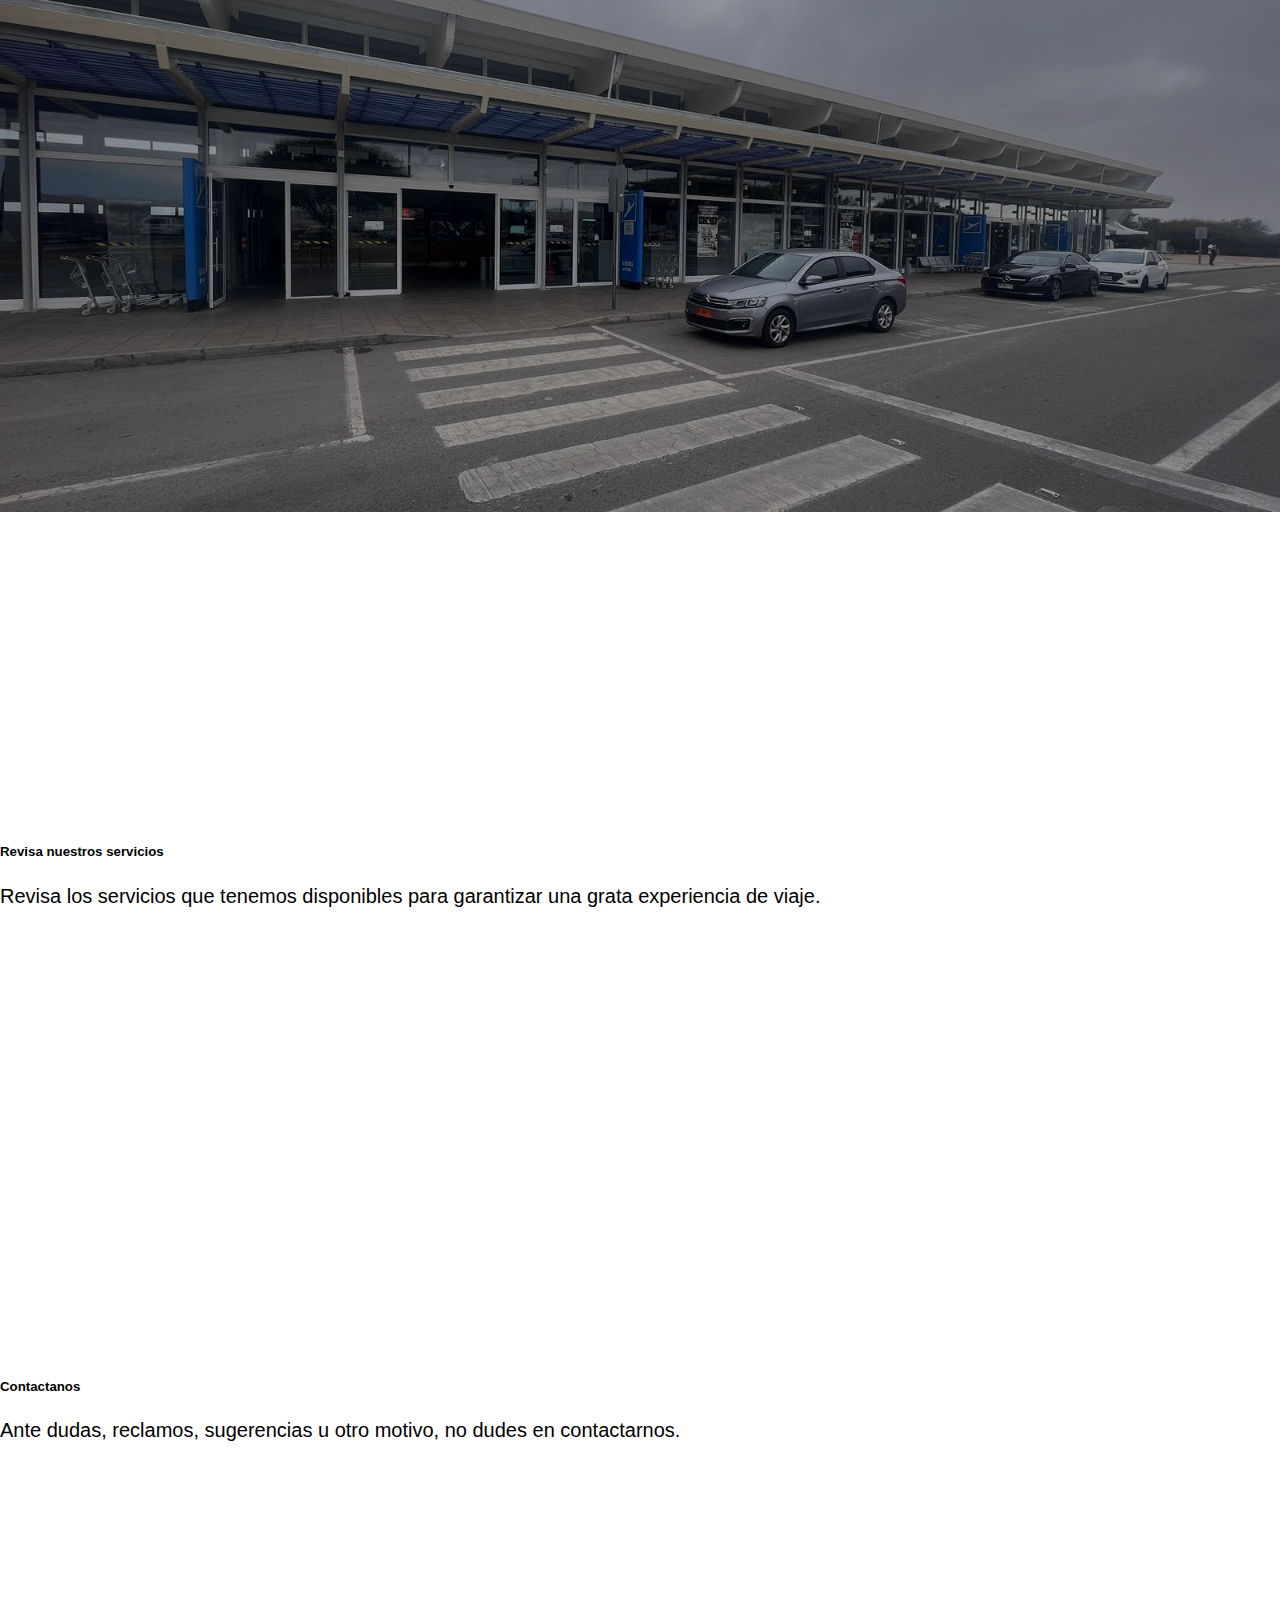
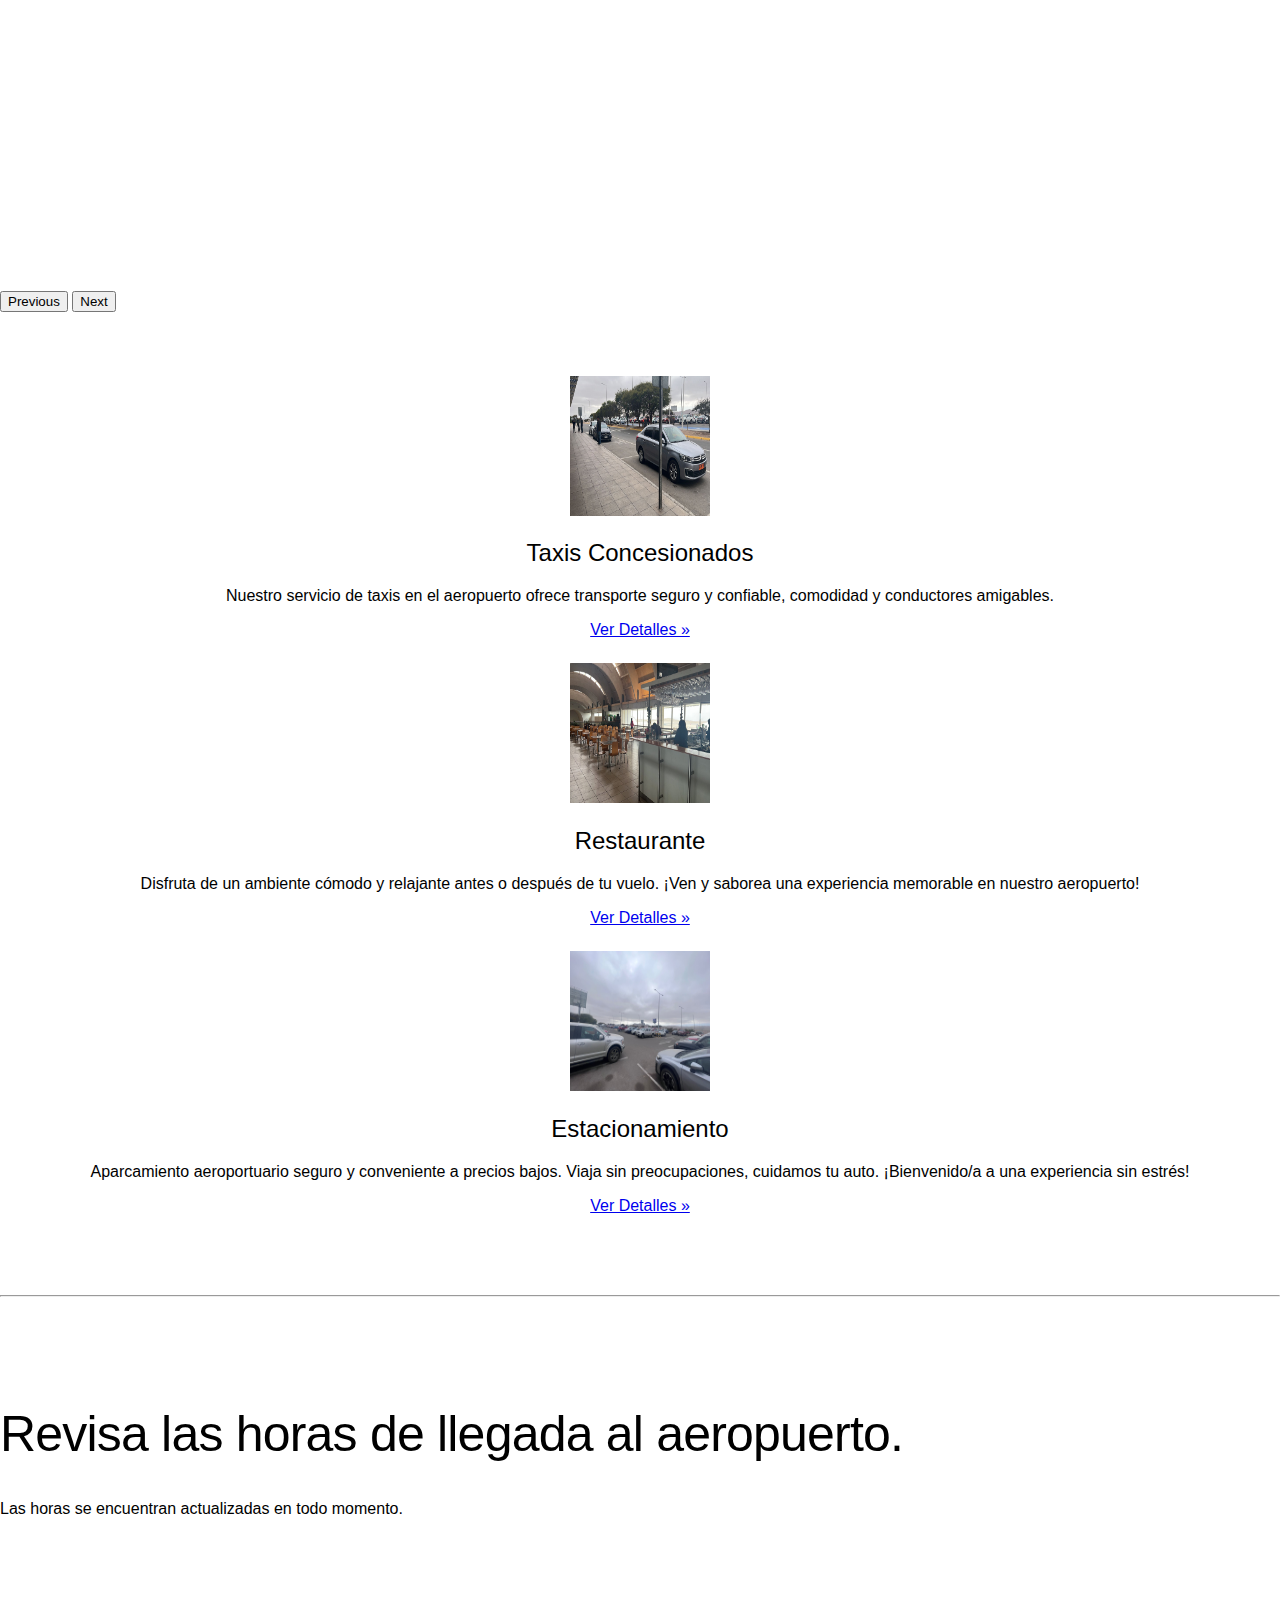
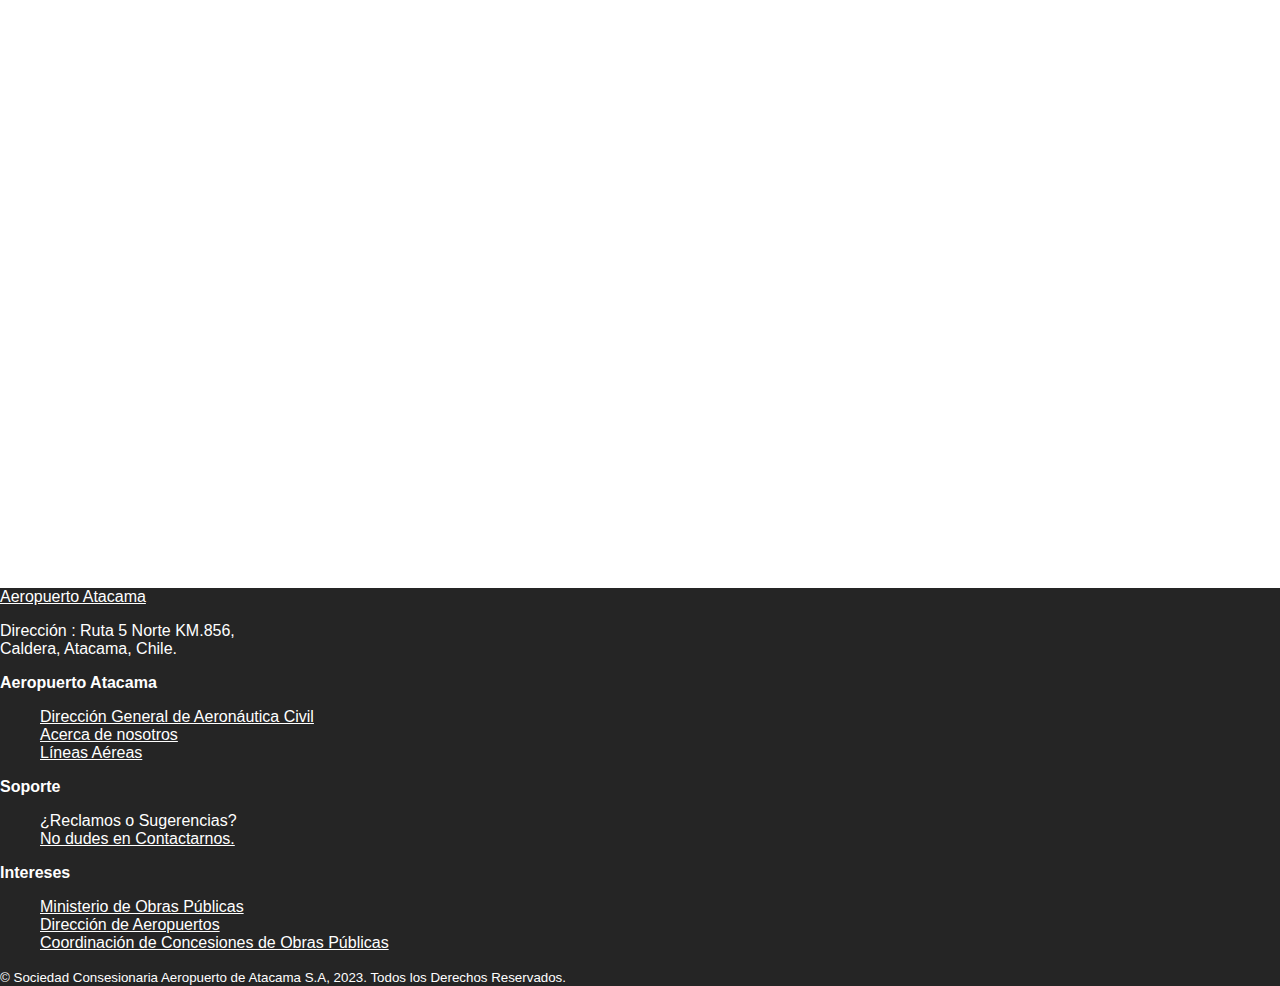
==== commit 870d1ec4: "Ultima actualizacion 3/08 hasta el momento la página terminada" ====
--- a/index.html
+++ b/index.html
@@ -10,7 +10,7 @@
   <link rel="stylesheet" href="https://cdn.jsdelivr.net/npm/bootstrap-icons@1.10.2/font/bootstrap-icons.css"
     integrity="sha384-b6lVK+yci+bfDmaY1u0zE8YYJt0TZxLEAFyYSLHId4xoVvsrQu3INevFKo+Xir8e" crossorigin="anonymous">
   <link rel="stylesheet" href="css/carousel.css">
-  <title>Aeropuerto Atacama</title>
+  <title>Aeropuerto de Atacama</title>
 </head>
 
 <body>
@@ -18,45 +18,39 @@
     <!-- Header / Parte superior-->
     <header class="header">
       <!-- NavBar / Menú de navegación-->
-      <nav class="navbar navbar-expand-lg navbar-dark p-3 " id="headerNav">
-        <div class="container-fluid">
-          <a class="navbar-brand d-block d-lg-none" href="#">
-            <img src="/static_files/images/logos/logo_2_white.png" height="80" />
+      <nav class="navbar navbar-expand-md navbar-dark bg-dark npad" style="padding: 20px;">
+        <div class="container">
+          <a class="navbar-brand d-md-none d-xs-block py-3" href="#">
           </a>
           <button class="navbar-toggler" type="button" data-bs-toggle="collapse" data-bs-target="#navbarNavDropdown"
             aria-controls="navbarNavDropdown" aria-expanded="false" aria-label="Toggle navigation">
             <span class="navbar-toggler-icon"></span>
           </button>
-
-          <div class=" collapse navbar-collapse" id="navbarNavDropdown">
-            <ul class="navbar-nav mx-auto ">
-              <li class="nav-item">
-                <a class="nav-link mx-2 active" aria-current="page" href="index.html">Inicio</a>
+          <div class="collapse navbar-collapse" id="navbarNavDropdown">
+            <ul class="navbar-nav mx-auto">
+              <li class="nav-item">
+                <a class="nav-link mx-2 active" href="index.html">Inicio</a>
               </li>
               <li class="nav-item">
                 <a class="nav-link mx-2" href="aerolineas.html">Aerolíneas</a>
               </li>
-              <li class="nav-item d-none d-lg-block">
-                <a class="nav-link mx-2" href="index.html">
-                  <img src="img/avion png.png" height="80" width="100px" />
-                </a>
-              </li>
-              <li class="nav-item">
-                <a class="nav-link mx-2" href="empresa.html">Empresa</a>
+              <li class="nav-item">
+                <a class="nav-link mx-2" href="empresa.html">Concesionaria</a>
+              </li>
+              <li class="nav-item">
+                <a class="nav-link mx-2 " href="contacto.html">Contacto</a>
               </li>
               <li class="nav-item dropdown">
                 <a class="nav-link mx-2 dropdown-toggle" href="#" id="navbarDropdownMenuLink" role="button"
                   data-bs-toggle="dropdown" aria-expanded="false">
                   Servicios
                 </a>
-                <ul class="dropdown-menu" aria-labelledby="navbarDropdownMenuLink">
+                <ul class="dropdown-menu dropdown-menu-dark" aria-labelledby="navbarDropdownMenuLink">
                   <li><a class="dropdown-item" href="taxis.html">Taxis Concesionados</a></li>
                   <li><a class="dropdown-item" href="transfer.html">Transfer</a></li>
                   <li><a class="dropdown-item" href="rentacar.html">Rent a Car</a></li>
                   <li><a class="dropdown-item" href="estacionamiento.html">Estacionamiento</a></li>
                   <li><a class="dropdown-item" href="comida.html">Comida</a></li>
-                  <li><a class="dropdown-item" href="compras.html">Compras</a></li>
-                  <li><a class="dropdown-item" href="turismo.html">Turismo(Por Confirmar)</a></li>
                 </ul>
               </li>
             </ul>
@@ -77,24 +71,24 @@
         </div>
         <div class="carousel-inner">
           <div class="carousel-item active c-item">
-            <img src="img/fam mascarilla.avif" class="d-block w-100 c-img" alt="cuidemonos">
+            <img src="img/frente aeropuerto 2 reso cambiada.jpeg" class="d-block w-100 c-img" alt="frente aeropuerto 2">
             <div class="carousel-caption ">
-              <h5 class="fs-3 text-uppercase fw-bolder">Cuidemonos entre todos</h5>
-              <p>Some representative placeholder content for the first slide.</p>
+              <h5 class="fs-3 text-uppercase fw-bolder">Aeropuerto Desierto de Atacama</h5>
+              <p>Bienvenido a la Página Web del Aeropuerto Desierto de Atacama.</p>
             </div>
           </div>
           <div class="carousel-item c-item">
-            <img src="img/bar aeropuerto.webp" class="d-block w-100 c-img" alt="bar-aeropuerto">
+            <img src="img/hall principal 2.jpeg" class="d-block w-100 c-img" alt="hall principal">
             <div class="carousel-caption">
               <h5 class="fs-3 text-uppercase fw-bolder">Revisa nuestros servicios</h5>
-              <p>Some representative placeholder content for the second slide.</p>
+              <p>Revisa los servicios que tenemos disponibles para garantizar una grata experiencia de viaje.</p>
             </div>
           </div>
           <div class="carousel-item c-item">
-            <img src="img/soporte infor.jpg" class="d-block w-100 c-img" alt="Contacto">
+            <img src="img/Frente aeropuerto.jpeg" class="d-block w-100 c-img" alt="frente aeropuerto 1">
             <div class="carousel-caption">
               <h5 class="fs-3 text-uppercase fw-bolder">Contactanos</h5>
-              <p>Some representative placeholder content for the third slide.</p>
+              <p>Ante dudas, reclamos, sugerencias u otro motivo, no dudes en contactarnos.</p>
             </div>
           </div>
         </div>
@@ -109,158 +103,60 @@
       </div>
 
 
-      <!-- Marketing messaging and featurettes
-      ================================================== -->
       <!-- Wrap the rest of the page in another container to center all the content. -->
 
-      <div class="container marketing">
-
-        <!-- Three columns of text below the carousel -->
+      <div class="container index">
         <div class="row">
           <div class="col-lg-4">
-            <svg class="bd-placeholder-img rounded-circle" width="140" height="140" xmlns="http://www.w3.org/2000/svg"
+            <img class="bd-placeholder-img rounded-circle" width="140" height="140" src="img/taxis-banner.jpeg">
+            </img>
+            <h2>Taxis Concesionados</h2>
+            <p>Nuestro servicio de taxis en el aeropuerto ofrece transporte seguro y confiable, comodidad y conductores
+              amigables.</p>
+            <p><a class="btn btn-secondary" href="taxis.html">Ver Detalles &raquo;</a></p>
+          </div>
+
+          <div class="col-lg-4">
+            <img class="bd-placeholder-img rounded-circle" width="140" height="140" src="img/restaurante.jpeg"
               role="img" aria-label="Placeholder: 140x140" preserveAspectRatio="xMidYMid slice" focusable="false">
-              <title>Placeholder</title>
-              <rect width="100%" height="100%" fill="#777" /><text x="50%" y="50%" fill="#777" dy=".3em">140x140</text>
-            </svg>
-
-            <h2>Heading</h2>
-            <p>Some representative placeholder content for the three columns of text below the carousel. This is the
-              first column.</p>
-            <p><a class="btn btn-secondary" href="#">View details &raquo;</a></p>
-          </div><!-- /.col-lg-4 -->
+            </img>
+            <h2>Restaurante</h2>
+            <p>Disfruta de un ambiente cómodo y relajante antes o después de tu vuelo. ¡Ven y saborea una experiencia
+              memorable en nuestro aeropuerto!</p>
+            <p><a class="btn btn-secondary" href="comida.html">Ver Detalles &raquo;</a></p>
+          </div>
+
           <div class="col-lg-4">
-            <svg class="bd-placeholder-img rounded-circle" width="140" height="140" xmlns="http://www.w3.org/2000/svg"
-              role="img" aria-label="Placeholder: 140x140" preserveAspectRatio="xMidYMid slice" focusable="false">
-              <title>Placeholder</title>
-              <rect width="100%" height="100%" fill="#777" /><text x="50%" y="50%" fill="#777" dy=".3em">140x140</text>
-            </svg>
-
-            <h2>Heading</h2>
-            <p>Another exciting bit of representative placeholder content. This time, we've moved on to the second
-              column.</p>
-            <p><a class="btn btn-secondary" href="#">View details &raquo;</a></p>
-          </div><!-- /.col-lg-4 -->
-          <div class="col-lg-4">
-            <svg class="bd-placeholder-img rounded-circle" width="140" height="140" xmlns="http://www.w3.org/2000/svg"
-              role="img" aria-label="Placeholder: 140x140" preserveAspectRatio="xMidYMid slice" focusable="false">
-              <title>Placeholder</title>
-              <rect width="100%" height="100%" fill="#777" /><text x="50%" y="50%" fill="#777" dy=".3em">140x140</text>
-            </svg>
-
-            <h2>Heading</h2>
-            <p>And lastly this, the third column of representative placeholder content.</p>
-            <p><a class="btn btn-secondary" href="#">View details &raquo;</a></p>
-          </div><!-- /.col-lg-4 -->
-        </div><!-- /.row -->
-
-
-        <!-- START THE FEATURETTES -->
+            <img class="bd-placeholder-img rounded-circle" width="140" height="140"
+              src="img/estacionamiento-banner.jpeg">
+            </img>
+            <h2>Estacionamiento</h2>
+            <p>
+              Aparcamiento aeroportuario seguro y conveniente a precios bajos. Viaja sin preocupaciones, cuidamos tu
+              auto. ¡Bienvenido/a a una experiencia sin estrés!</p>
+            <p><a class="btn btn-secondary" href="estacionamiento.html">Ver Detalles &raquo;</a></p>
+          </div>
+        </div>
+
+
+        <!-- DETALLES -->
 
         <hr class="featurette-divider">
 
         <div class="row featurette">
+          <div class="col-md-5">
+            <h2 class="featurette-heading">Revisa las horas de llegada al aeropuerto. </h2>
+            <p class="lead">Las horas se encuentran actualizadas en todo momento.</p>
+          </div>
+          <!-- Widget Avionio -->
           <div class="col-md-7">
-            <h2 class="featurette-heading">First featurette heading. <span class="text-muted">It’ll blow your
-                mind.</span></h2>
-            <p class="lead">Some great placeholder content for the first featurette here. Imagine some exciting prose
-              here.</p>
-          </div>
-          <div class="col-md-5">
-            <svg class="bd-placeholder-img bd-placeholder-img-lg featurette-image img-fluid mx-auto" width="500"
-              height="500" xmlns="http://www.w3.org/2000/svg" role="img" aria-label="Placeholder: 500x500"
-              preserveAspectRatio="xMidYMid slice" focusable="false">
-              <title>Placeholder</title>
-              <rect width="100%" height="100%" fill="#eee" /><text x="50%" y="50%" fill="#aaa" dy=".3em">500x500</text>
-            </svg>
-
-          </div>
-        </div>
-
-        <hr class="featurette-divider">
-
-        <div class="row featurette">
-          <div class="col-md-7 order-md-2">
-            <h2 class="featurette-heading">Oh yeah, it’s that good. <span class="text-muted">See for yourself.</span>
-            </h2>
-            <p class="lead">Another featurette? Of course. More placeholder content here to give you an idea of how this
-              layout would work with some actual real-world content in place.</p>
-          </div>
-          <div class="col-md-5 order-md-1">
-            <svg class="bd-placeholder-img bd-placeholder-img-lg featurette-image img-fluid mx-auto" width="500"
-              height="500" xmlns="http://www.w3.org/2000/svg" role="img" aria-label="Placeholder: 500x500"
-              preserveAspectRatio="xMidYMid slice" focusable="false">
-              <title>Placeholder</title>
-              <rect width="100%" height="100%" fill="#eee" /><text x="50%" y="50%" fill="#aaa" dy=".3em">500x500</text>
-            </svg>
-
-          </div>
-        </div>
-
-        <hr class="featurette-divider">
-
-        <div class="row featurette">
-          <div class="col-md-7">
-            <h2 class="featurette-heading">And lastly, this one. <span class="text-muted">Checkmate.</span></h2>
-            <p class="lead">And yes, this is the last block of representative placeholder content. Again, not really
-              intended to be actually read, simply here to give you a better view of what this would look like with some
-              actual content. Your content.</p>
-          </div>
-          <div class="col-md-5">
-            <svg class="bd-placeholder-img bd-placeholder-img-lg featurette-image img-fluid mx-auto" width="500"
-              height="500" xmlns="http://www.w3.org/2000/svg" role="img" aria-label="Placeholder: 500x500"
-              preserveAspectRatio="xMidYMid slice" focusable="false">
-              <title>Placeholder</title>
-              <rect width="100%" height="100%" fill="#eee" /><text x="50%" y="50%" fill="#aaa" dy=".3em">500x500</text>
-            </svg>
-
-          </div>
-        </div>
-
-        <hr class="featurette-divider">
-
-        <!-- /END THE FEATURETTES -->
-
-      </div><!-- /.container -->
-
-
-
-
-
-
-
-
-
-
-
-
-
-
-
-      <!-- Container con los 2 widgets-->
-      <div class="container">
-        <div class="row align-items-center">
-          <div class="col">
-            <!-- Widget Avionio -->
-            <div class="avionio-widget">
-              <iframe frameborder="0"
-                style="border:0; width: 100%; height: 95%; min-height: 650px; margin:0; padding:0;"
-                src='https://www.avionio.com/widget/es/cpo/arrivals'></iframe>
-            </div>
-          </div>
-
-
-          <div class="col">
-            <!-- Widget Reloj -->
-            <div class="cleanslate w24tz-current-time w24tz-middle"
-              style="display: inline-block !important; visibility: hidden !important; min-width:300px !important; min-height:145px !important;">
-              <p><a href="//24timezones.com/es_reloj/chile_copiapo_hora.php" style="text-decoration: none"
-                  class="clock24"
-                  id="tz24-1686928760-c211286-eyJob3VydHlwZSI6MTIsInNob3dkYXRlIjoiMSIsInNob3dzZWNvbmRzIjoiMSIsImNvbnRhaW5lcl9pZCI6ImNsb2NrX2Jsb2NrX2NiNjQ4YzdkNzhkNzBhMiIsInR5cGUiOiJkYiIsImxhbmciOiJlcyJ9"
-                  title="hora actual Copiapó" target="_blank" rel="nofollow">Copiapó</a></p>
-              <div id="clock_block_cb648c7d78d70a2"></div>
-            </div>
-            <script type="text/javascript" src="//w.24timezones.com/l.js" async></script>
+            <div class="col">
+              <div class="avionio-widget">
+                <iframe frameborder="0"
+                  style="border:0; width: 100%; height: 95%; min-height: 650px; margin:0; padding:0;"
+                  src='https://www.avionio.com/widget/es/cpo/arrivals'></iframe>
+              </div>
+            </div>
           </div>
         </div>
       </div>
@@ -273,13 +169,10 @@
             <div class="d-flex flex-wrap justify-content-between">
               <div>
                 <a href="/#" class="d-flex align-items-center p-0">
-                  <img alt="logo" src="img/avion png.png" width="80px" />
                   <span class="ms-3 h5 font-weight-bold">Aeropuerto Atacama</span>
                 </a>
                 <p class="my-3" style="width: 250px">
-                  Lorem ipsum dolor sit amet consectetur adipisicing elit. Delectus illo quos minus et illum provident
-                  alias deleniti optio maxime laborum laboriosam modi voluptatibus placeat veniam nihil, unde
-                  exercitationem pariatur doloribus!
+                  Dirección : Ruta 5 Norte KM.856, Caldera, Atacama, Chile.
                 </p>
               </div>
               <div>
@@ -299,7 +192,6 @@
                 <p class="h5 mb-4" style="font-weight: 600">Soporte</p>
                 <ul class="p-0" style="list-style: none;">
                   <li class="my-2">
-                    <!-- <a class="text-dark" href="contacto.html">¿Reclamos o Sugerencias? <br> <span style="text-decoration: none;">No dudes en contactarnos.</span></a> -->
                     <p class="">¿Reclamos o Sugerencias? <br> <span><a href="contacto.html" class="">No dudes en
                           Contactarnos.</a></span></p>
                   </li>
@@ -312,7 +204,8 @@
                     <a class="" href="https://www.mop.gob.cl/" target="_blank">Ministerio de Obras Públicas</a>
                   </li>
                   <li class="my-2">
-                    <a class="" href="https://aeropuertos.mop.gob.cl/Paginas/default.aspx" target="_blank">Dirección de
+                    <a class="" href="https://aeropuertos.mop.gob.cl/Paginas/default.aspx" target="_blank">Dirección
+                      de
                       Aeropuertos</a>
                   </li>
                   <li class="my-2">
--- a/css/style.css
+++ b/css/style.css
@@ -54,6 +54,9 @@
     color: #DDBDD5;
 
 }
+
+
+/* CONTENEDOR AEROLINEAS*/
 
 .contenedor_aerolineas {
     display: flex;
@@ -113,6 +116,24 @@
     padding: 50px;
 }
 
+/* BANNER */
+
+.banner {
+    backdrop-filter: blur(6px) saturate(102%);
+    -webkit-backdrop-filter: blur(6px) saturate(102%);
+    background-color: rgba(255, 255, 255, 0.45);
+    border-radius: 12px;
+    border: 1px solid rgba(209, 213, 219, 0.3);
+}
+
+.bannerin {
+    background-position: center;
+    background-size: cover;
+    background-repeat: no-repeat;
+    filter: brightness(0.7);
+}
+
+
 /* CONCESIONARIA */
 
 h2.title {
@@ -128,8 +149,16 @@
     margin-bottom: 80px;
 }
 
-@media screen and (min-width:992px) {
-    .nav-item {
-        line-height: 80px;
+/* */
+
+
+@media screen and (min-width:777px) {
+    .nav-link {
+        padding: 18px 0;
+        min-width: 120px;
+    }
+
+    .navbar {
+        padding: 0
     }
 }--- a/css/carousel.css
+++ b/css/carousel.css
@@ -1,18 +1,15 @@
-/* CUSTOMIZE THE CAROUSEL
+/* CAROUSEL
 -------------------------------------------------- */
 
-/* Carousel base class */
 .carousel {
     margin-bottom: 4rem;
 }
 
-/* Since positioning the image, we need to help out the caption */
 .carousel-caption {
     bottom: 3rem;
     z-index: 10;
 }
 
-/* Declare heights because of positioning of img element */
 .carousel-item {
     height: 32rem;
 }
@@ -26,41 +23,35 @@
 }
 
 
-/* MARKETING CONTENT
+/* INDEX CONTENT
   -------------------------------------------------- */
 
-/* Center align the text within the three columns below the carousel */
-.marketing .col-lg-4 {
+.index .col-lg-4 {
     margin-bottom: 1.5rem;
     text-align: center;
 }
 
-.marketing h2 {
+.index h2 {
     font-weight: 400;
 }
 
-/* rtl:begin:ignore */
-.marketing .col-lg-4 p {
+.index .col-lg-4 p {
     margin-right: .75rem;
     margin-left: .75rem;
 }
 
-/* rtl:end:ignore */
 
 
-/* Featurettes
+/* DETALLES
   ------------------------- */
 
 .featurette-divider {
     margin: 5rem 0;
-    /* Space out the Bootstrap <hr> more */
 }
 
-/* Thin out the marketing headings */
 .featurette-heading {
     font-weight: 300;
     line-height: 1;
-    /* rtl:remove */
     letter-spacing: -.05rem;
 }
 
@@ -70,7 +61,6 @@
 
 @media (min-width: 40em) {
 
-    /* Bump up size of carousel content */
     .carousel-caption p {
         margin-bottom: 1.25rem;
         font-size: 1.25rem;
